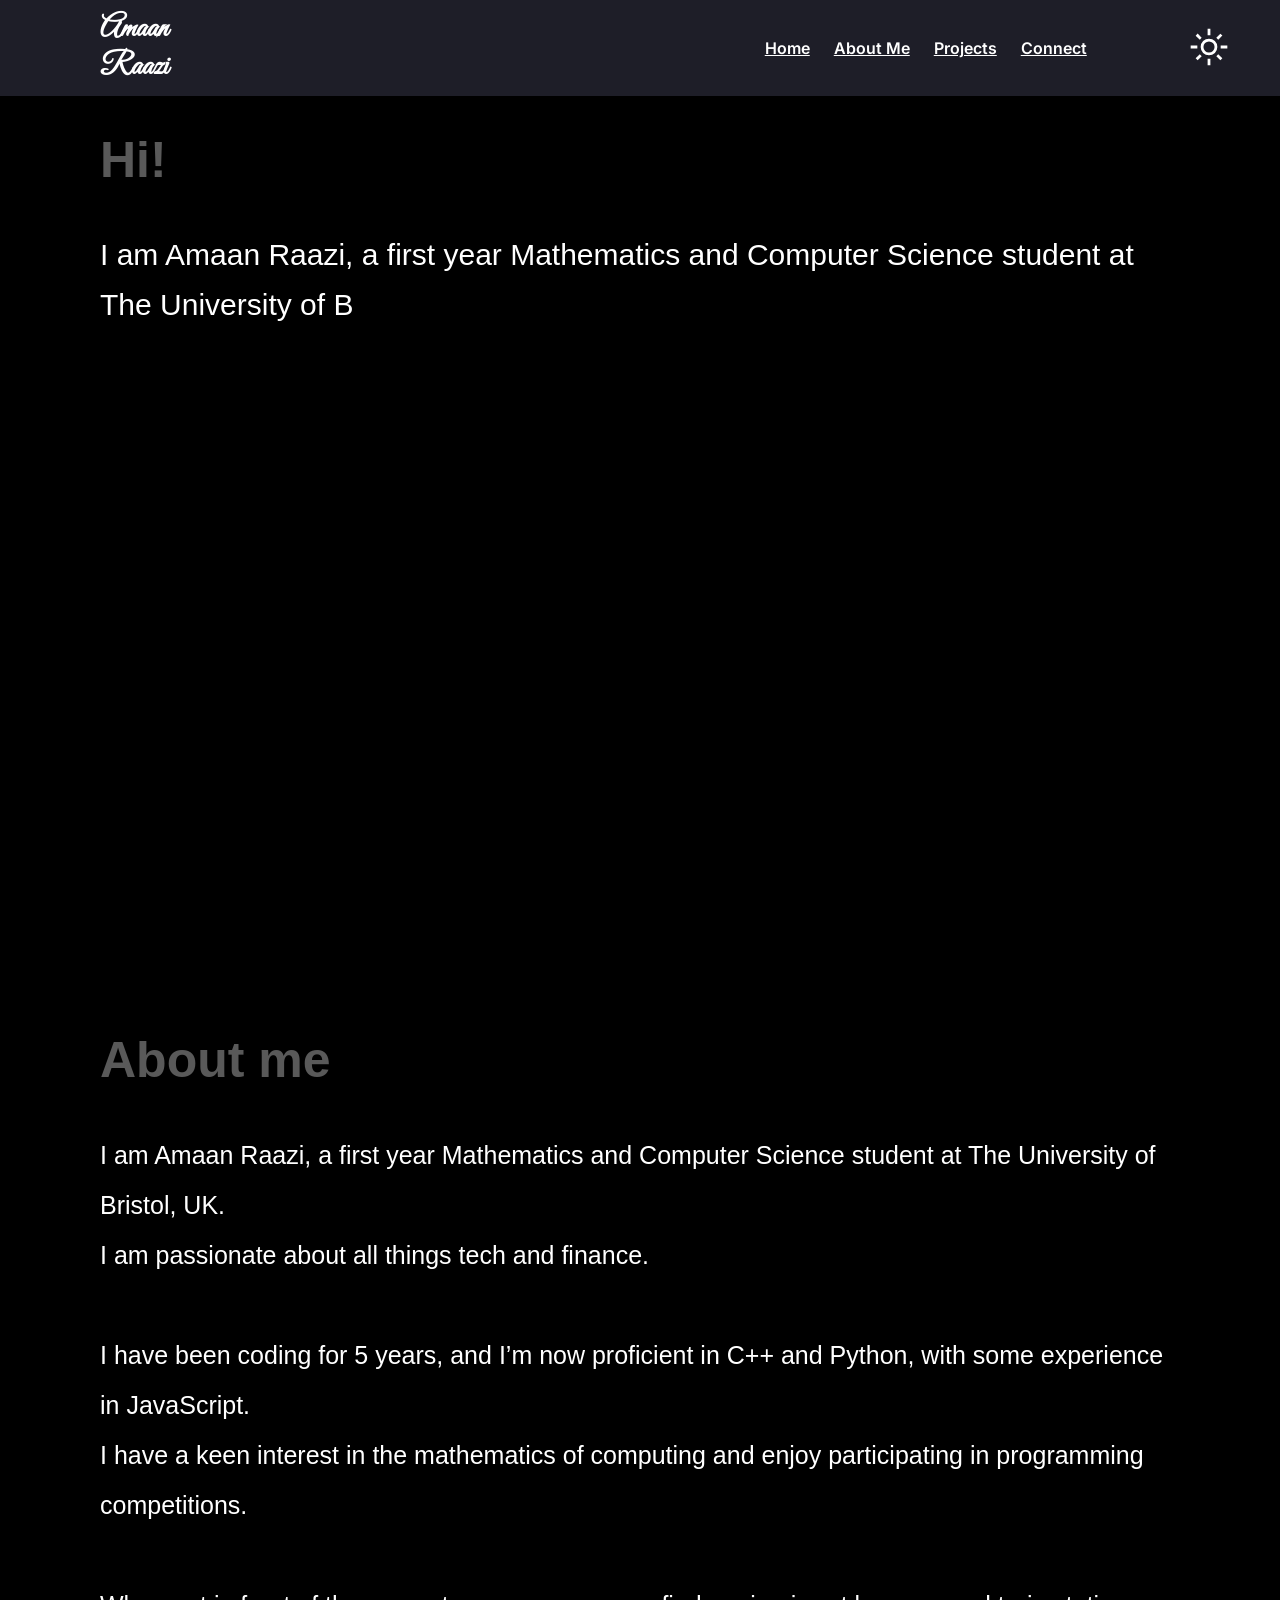
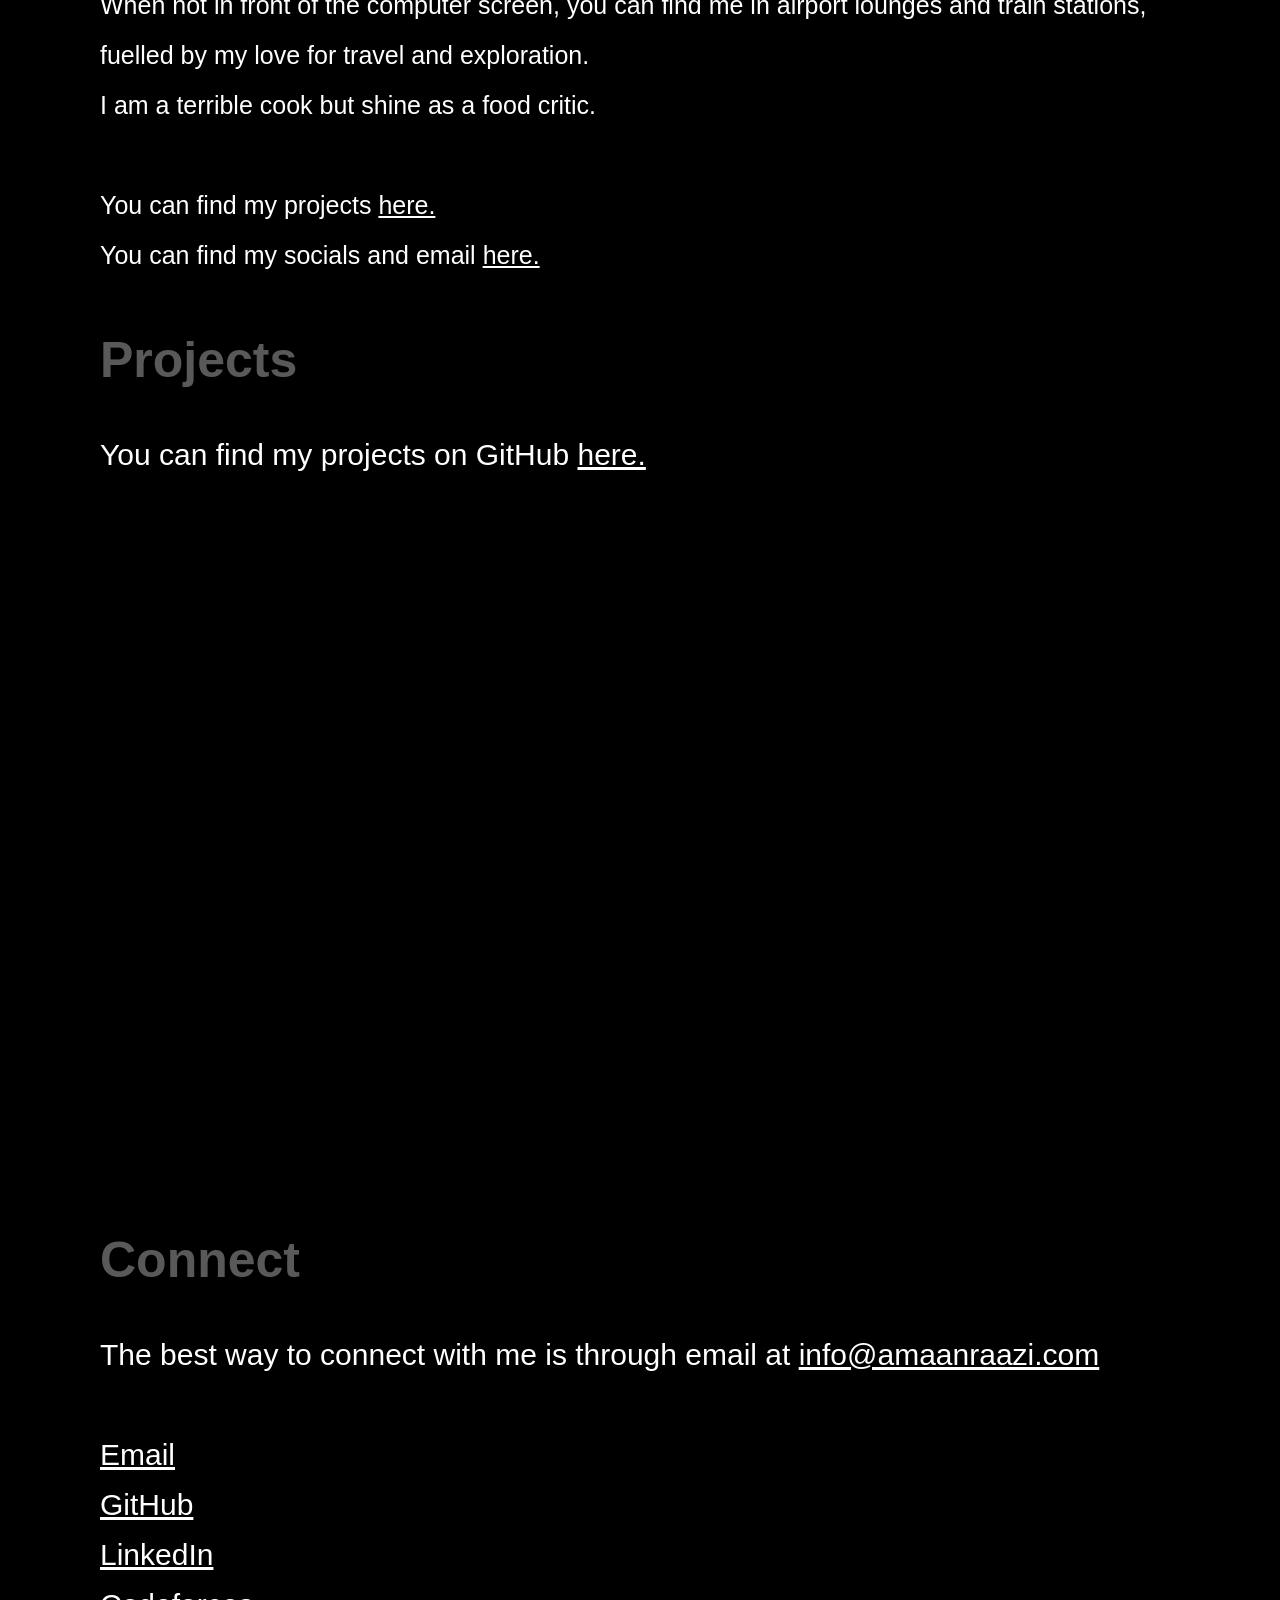
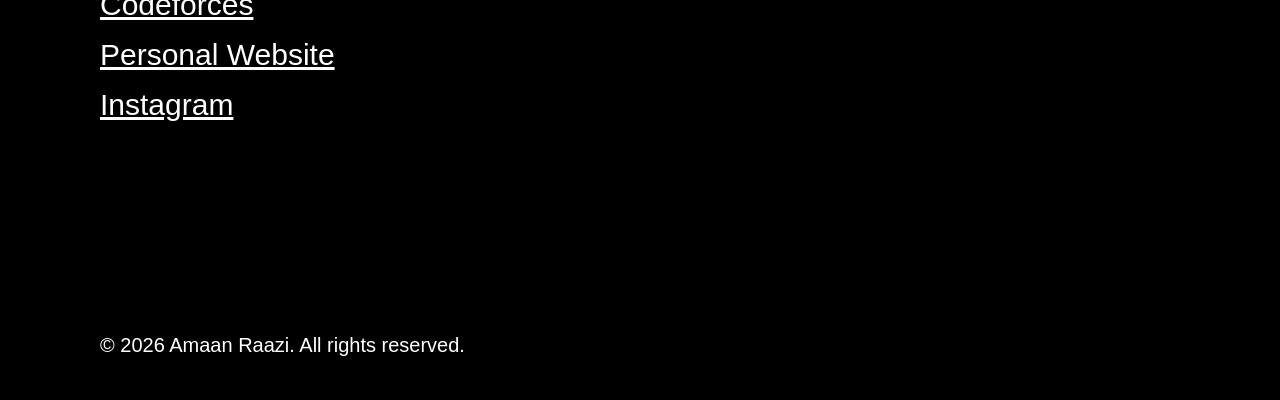
==== index.html @ 87cf75d0 "Minor changes" ====
<!DOCTYPE html>
<html lang="en">
<head>
    <meta charset="UTF-8">
    <title>Amaan Raazi</title>
    <link rel="stylesheet" type="text/css" href="style.css">
    <link rel="icon" href="favicon.ico">
    <script type="text/javascript" src="script.js"></script>
</head>
<body>

<div id="nav">
    <a id="logo" href="#">Amaan <br> Raazi</a>
    <div id="links">
        <a class="nav-link" href="#home">Home</a>
        <a class="nav-link" href="#about">About Me</a>
        <a class="nav-link" href="#projects">Projects</a>
        <a class="nav-link" href="#connect">Connect</a>
    </div>
    <button id="theme-button" onclick="switch_theme()">
        <svg xmlns="http://www.w3.org/2000/svg" height="40px" viewBox="0 -960 960 960" width="40px" fill="#FFFFFF">
            <path d="M480-346.67q55.33 0 94.33-39t39-94.33q0-55.33-39-94.33t-94.33-39q-55.33 0-94.33 39t-39 94.33q0 55.33 39 94.33t94.33 39Zm0 66.67q-83 0-141.5-58.5T280-480q0-83 58.5-141.5T480-680q83 0 141.5 58.5T680-480q0 83-58.5 141.5T480-280ZM200-446.67H40v-66.66h160v66.66Zm720 0H760v-66.66h160v66.66ZM446.67-760v-160h66.66v160h-66.66Zm0 720v-160h66.66v160h-66.66ZM260-655.33l-100.33-97 47.66-49 96 100-43.33 46Zm493.33 496-97.66-100.34 45-45.66 99.66 97.66-47 48.34Zm-98.66-541.34 97.66-99.66 49 47L702-656l-47.33-44.67ZM159.33-207.33 259-305l46.33 45.67-97.66 99.66-48.34-47.66ZM480-480Z"/>
        </svg>
    </button>
</div>

<div class="section" id="home">
    <p class="heading">Hi!</p>
    <p id="intro-text"></p>
</div>

<div class="section" id="about">
    <p class="heading">About me</p>
    <p>I am Amaan Raazi, a first year Mathematics and Computer Science student at The University of Bristol, UK.</p>
    <p>I am passionate about all things tech and finance.</p>
    <br>
    <p>I have been coding for 5 years, and I’m now proficient in C++ and Python, with some experience in JavaScript.</p>
    <p>I have a keen interest in the mathematics of computing and enjoy participating in programming competitions.</p>
    <br>
    <p>When not in front of the computer screen, you can find me in airport lounges and train stations, fuelled by my
        love for travel and exploration.</p>
    <p>I am a terrible cook but shine as a food critic.</p>
    <br>
    <p>You can find my projects <a href="#projects">here.</a></p>
    <p>You can find my socials and email <a href="#connect">here.</a></p>
</div>
<div class="section" id="projects">
    <p class="heading">Projects</p>
    <p>You can find my projects on GitHub <a href="https://github.com/amaan-raazi">here. </a></p>
</div>

<div class="section" id="connect">
    <p class="heading">Connect</p>
    <p>The best way to connect with me is through email at <a href="mailto:info@amaanraazi.com">info@amaanraazi.com</a>
    </p>
    <br>
    <a class="social-link" href="mailto:info@amaanraazi.com">Email</a>
    <a class="social-link" href="https://github.com/amaan-raazi">GitHub</a>
    <a class="social-link" href="https://www.linkedin.com/in/amaan-raazi/">LinkedIn</a>
    <a class="social-link" href="https://codeforces.com/profile/amaan_raazi">Codeforces</a>
    <a class="social-link" href="https://amaanraazi.com">Personal Website</a>
    <a class="social-link" href="https://instagram.com/amr_raazi">Instagram</a>
    <p id="footer"></p>
</div>

</body>

</html>
---- style.css ----
@import url('https://fonts.googleapis.com/css2?family=Great+Vibes&family=Inter:ital,opsz,wght@0,14..32,100..900;1,14..32,100..900&family=Montserrat:ital,wght@0,100..900;1,100..900&display=swap');

html, * {
    scroll-behavior: smooth;
    padding: 0;
    border: 0;
    margin: 0;
}

#dark-mode {
    background: black;
    color: white;
}

#light-mode {
    background: rgb(240, 240, 240);
    color: black;
}

#nav {
    background: rgb(30, 30, 40);
    border-top: 10px transparent solid;
    border-bottom: 10px transparent solid;
    position: fixed;
    top: 0;
    width: 100%;
    display: flex;
    z-index: 1;
    align-items: center;
}

#logo {
    font-family: "Great Vibes", cursive;
    font-weight: bold;
    font-size: 30px;
    border-left: 100px transparent solid;
    text-decoration: none;
}

#links {
    font-family: "Inter", sans-serif;
    font-weight: 600;
    font-size: 16px;
    margin-right: 6.41%;
    margin-left: auto;
    z-index: 1;
}

.nav-link {
    margin-right: 20px;
}

a {
    color: inherit;
}

#theme-button {
    margin-right: 4%;
    background: none;
}

.section {
    height: 90vh;
    border-top: 10vh transparent solid;
    border-left: 100px transparent solid;
    font-family: "Monserrat", sans-serif;
    font-weight: 400;
    font-size: 30px;
    border-right: 100px transparent solid;
    line-height: 50px;
    position: relative;
}


.heading {
    padding-top: 45px;
    padding-bottom: 45px;
    font-size: 50px;
    font-weight: 700;
    color: rgb(89, 89, 89);

}

#about {
    font-size: 25px;
}

.social-link {
    display: block;
}

#footer {
    font-size: 20px;
    border-bottom: 30px transparent solid;
    position: absolute;
    bottom: 0;
}
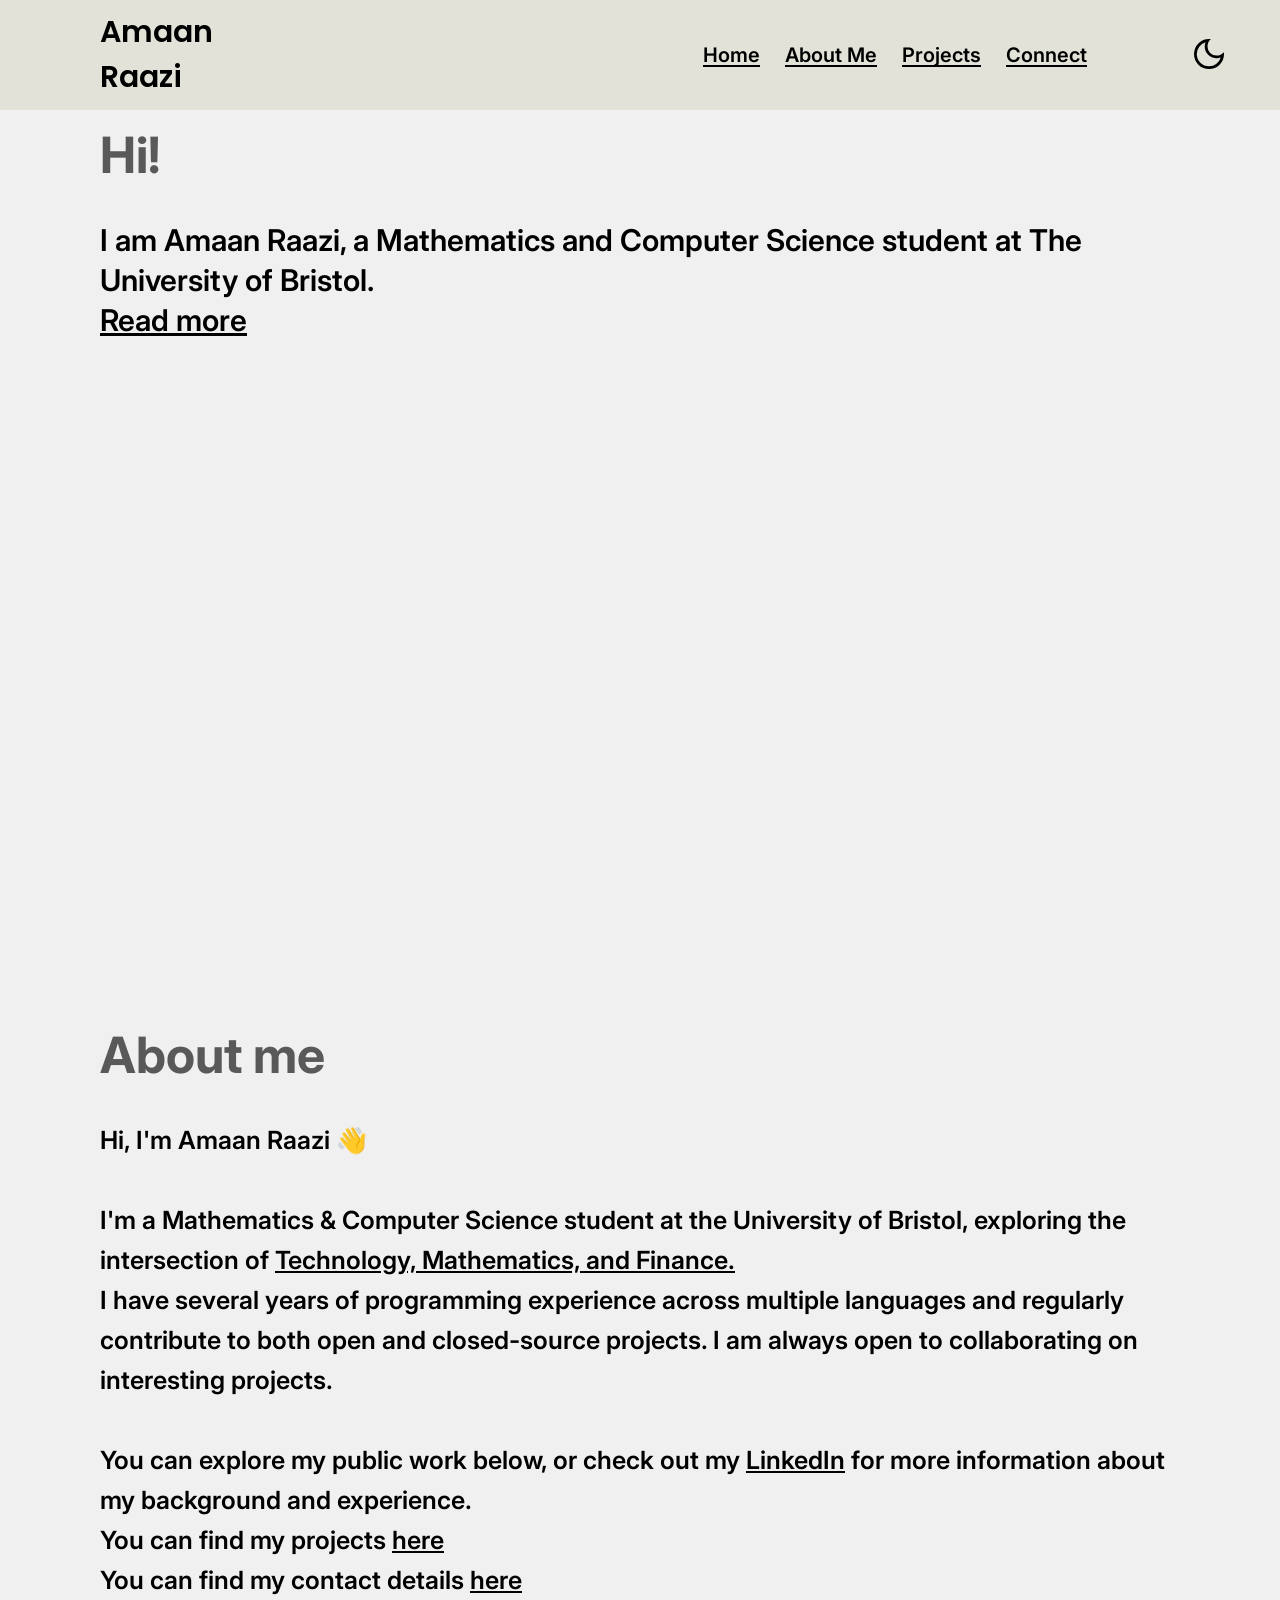
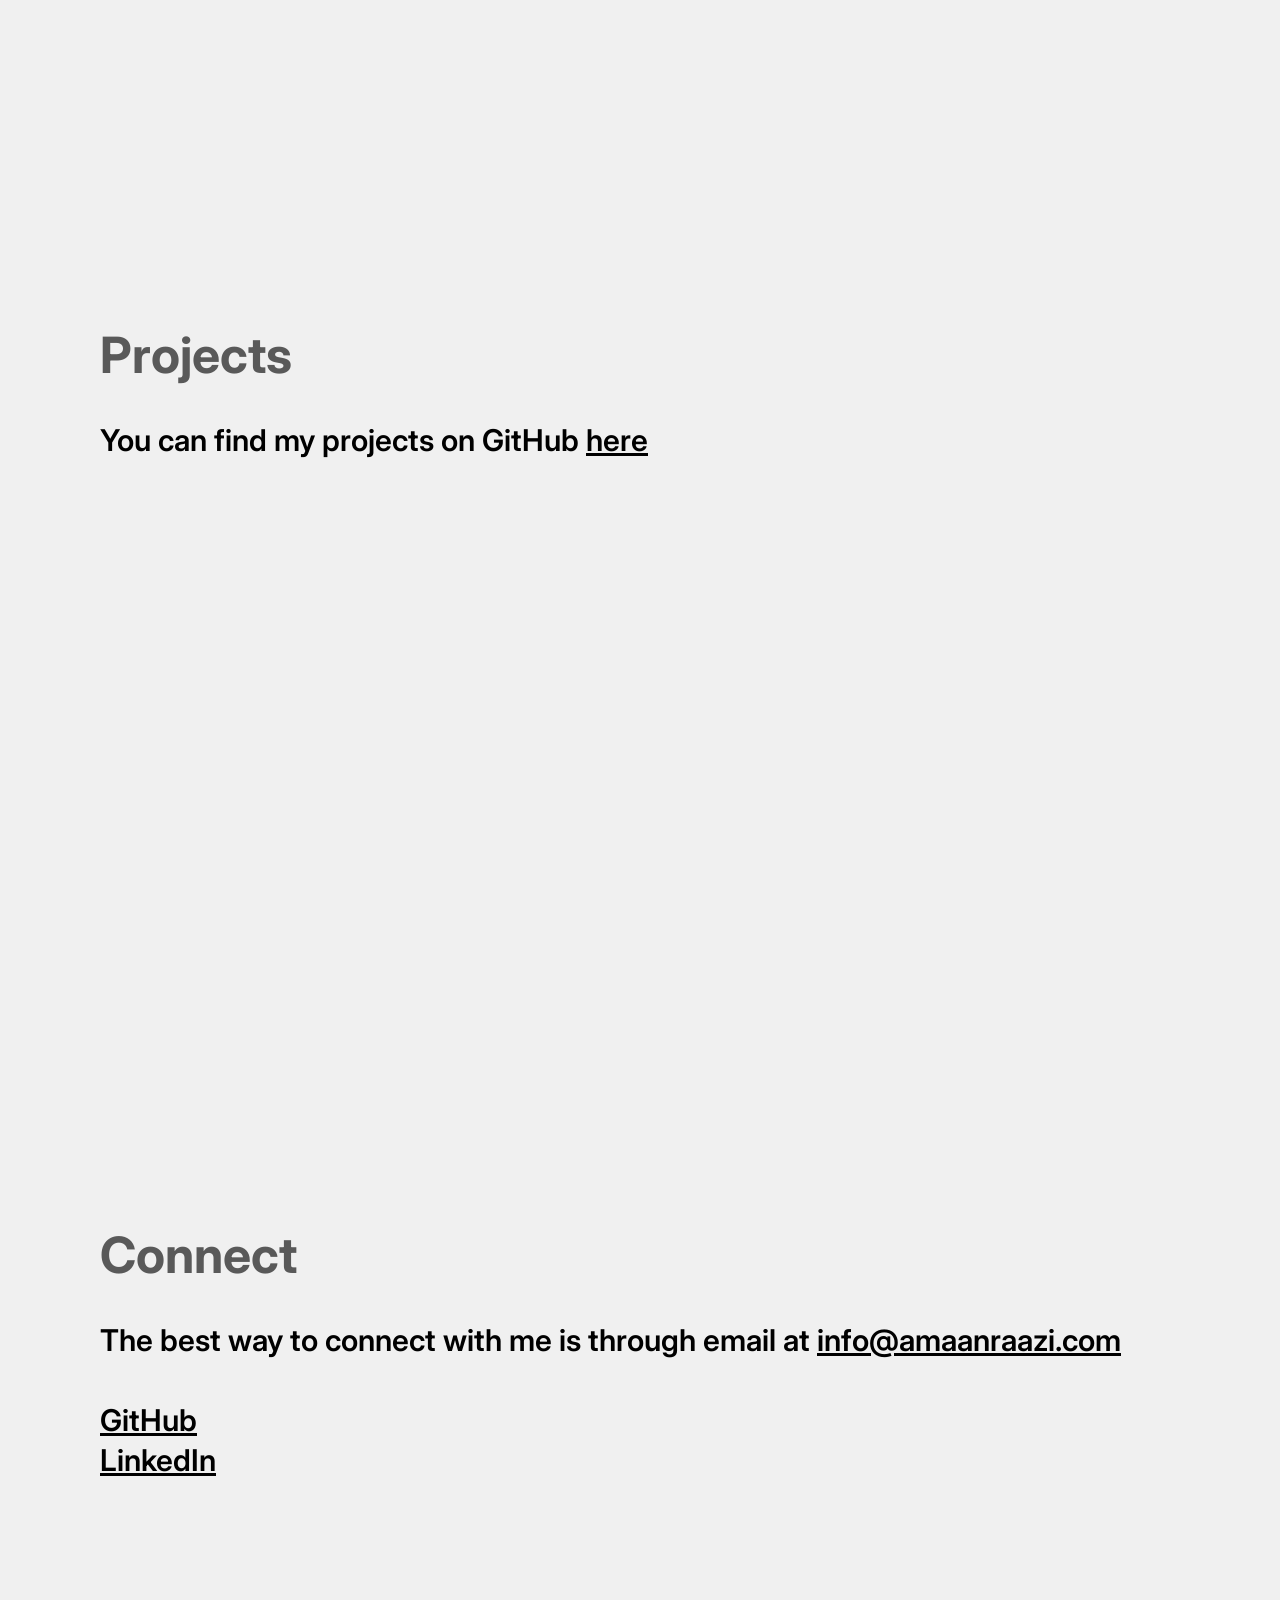
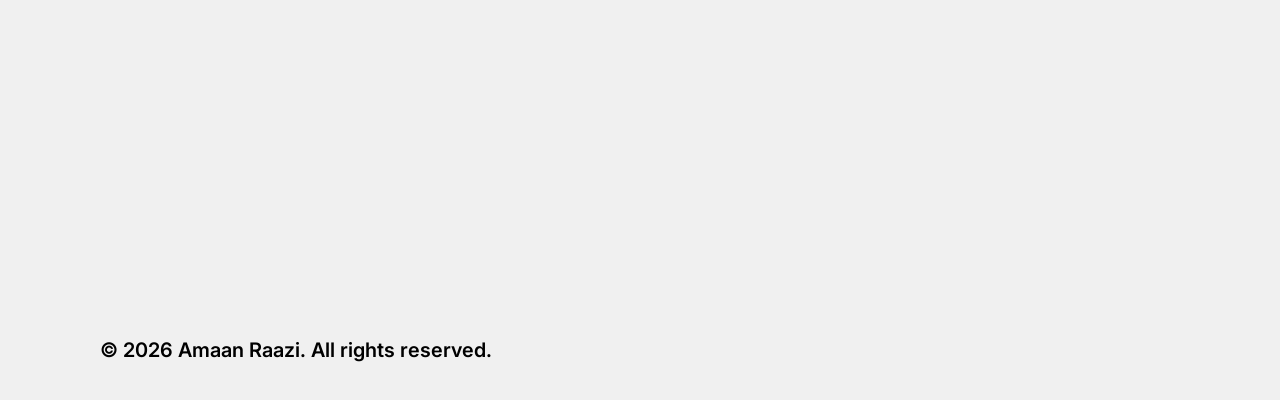
==== commit 485dc292: "2025 update" ====
--- a/index.html
+++ b/index.html
@@ -15,7 +15,7 @@
         <a class="nav-link" href="#home">Home</a>
         <a class="nav-link" href="#about">About Me</a>
         <a class="nav-link" href="#projects">Projects</a>
-        <a class="nav-link" href="#connect">Connect</a>
+        <a class="nav-link" href="#contact">Connect</a>
     </div>
     <button id="theme-button" onclick="switch_theme()">
         <svg xmlns="http://www.w3.org/2000/svg" height="40px" viewBox="0 -960 960 960" width="40px" fill="#FFFFFF">
@@ -26,40 +26,37 @@
 
 <div class="section" id="home">
     <p class="heading">Hi!</p>
-    <p id="intro-text"></p>
+    <p>I am Amaan Raazi, a Mathematics and Computer Science student at The University of Bristol.</p>
+    <a href="#about">Read more</a>
 </div>
 
 <div class="section" id="about">
     <p class="heading">About me</p>
-    <p>I am Amaan Raazi, a first year Mathematics and Computer Science student at The University of Bristol, UK.</p>
-    <p>I am passionate about all things tech and finance.</p>
+    <p>Hi, I'm Amaan Raazi 👋</p>
     <br>
-    <p>I have been coding for 5 years, and I’m now proficient in C++ and Python, with some experience in JavaScript.</p>
-    <p>I have a keen interest in the mathematics of computing and enjoy participating in programming competitions.</p>
+    <p>I'm a Mathematics & Computer Science student at the University of Bristol, exploring the intersection of
+        <u>Technology, Mathematics, and Finance.</u></p>
+    <p>I have several years of programming experience across multiple languages and regularly contribute to both open
+        and closed-source projects. I am always open to collaborating on interesting projects.</p>
     <br>
-    <p>When not in front of the computer screen, you can find me in airport lounges and train stations, fuelled by my
-        love for travel and exploration.</p>
-    <p>I am a terrible cook but shine as a food critic.</p>
-    <br>
-    <p>You can find my projects <a href="#projects">here.</a></p>
-    <p>You can find my socials and email <a href="#connect">here.</a></p>
+    <p>You can explore my public work below, or check out my <a
+            href="https://www.linkedin.com/in/amaan-raazi/">LinkedIn</a> for more information about my background and
+        experience.</p>
+    <p>You can find my projects <a href="#projects">here</a></p>
+    <p>You can find my contact details <a href="#contact">here</a></p>
 </div>
 <div class="section" id="projects">
     <p class="heading">Projects</p>
-    <p>You can find my projects on GitHub <a href="https://github.com/amaan-raazi">here. </a></p>
+    <p>You can find my projects on GitHub <a href="https://github.com/amaan-raazi">here </a></p>
 </div>
 
-<div class="section" id="connect">
+<div class="section" id="contact">
     <p class="heading">Connect</p>
     <p>The best way to connect with me is through email at <a href="mailto:info@amaanraazi.com">info@amaanraazi.com</a>
     </p>
     <br>
-    <a class="social-link" href="mailto:info@amaanraazi.com">Email</a>
     <a class="social-link" href="https://github.com/amaan-raazi">GitHub</a>
     <a class="social-link" href="https://www.linkedin.com/in/amaan-raazi/">LinkedIn</a>
-    <a class="social-link" href="https://codeforces.com/profile/amaan_raazi">Codeforces</a>
-    <a class="social-link" href="https://amaanraazi.com">Personal Website</a>
-    <a class="social-link" href="https://instagram.com/amr_raazi">Instagram</a>
     <p id="footer"></p>
 </div>
 
--- a/style.css
+++ b/style.css
@@ -1,4 +1,4 @@
-@import url('https://fonts.googleapis.com/css2?family=Great+Vibes&family=Inter:ital,opsz,wght@0,14..32,100..900;1,14..32,100..900&family=Montserrat:ital,wght@0,100..900;1,100..900&display=swap');
+@import url('https://fonts.googleapis.com/css2?family=Inter:ital,opsz,wght@0,14..32,100..900;1,14..32,100..900&family=Poppins:ital,wght@0,100;0,200;0,300;0,400;0,500;0,600;0,700;0,800;0,900;1,100;1,200;1,300;1,400;1,500;1,600;1,700;1,800;1,900&display=swap');
 
 html, * {
     scroll-behavior: smooth;
@@ -30,8 +30,8 @@
 }
 
 #logo {
-    font-family: "Great Vibes", cursive;
-    font-weight: bold;
+    font-family: "Poppins", serif;
+    font-weight: 600;
     font-size: 30px;
     border-left: 100px transparent solid;
     text-decoration: none;
@@ -40,7 +40,7 @@
 #links {
     font-family: "Inter", sans-serif;
     font-weight: 600;
-    font-size: 16px;
+    font-size: 20px;
     margin-right: 6.41%;
     margin-left: auto;
     z-index: 1;
@@ -48,6 +48,30 @@
 
 .nav-link {
     margin-right: 20px;
+    position: relative;
+    text-decoration: none;
+}
+
+.nav-link::after {
+    content: '';
+    position: absolute;
+    left: 0;
+    bottom: 0;
+    height: 2px;
+    width: 0;
+    transition: width 0.4s ease;
+}
+
+#light-mode .nav-link::after {
+    background: black;
+}
+
+#dark-mode .nav-link::after {
+    background: white;
+}
+
+.nav-link.revealed::after {
+    width: 100%;
 }
 
 a {
@@ -63,11 +87,11 @@
     height: 90vh;
     border-top: 10vh transparent solid;
     border-left: 100px transparent solid;
-    font-family: "Monserrat", sans-serif;
-    font-weight: 400;
+    font-family: "Inter", sans-serif;
+    font-weight: 600;
     font-size: 30px;
     border-right: 100px transparent solid;
-    line-height: 50px;
+    line-height: 40px;
     position: relative;
 }
 
@@ -78,7 +102,6 @@
     font-size: 50px;
     font-weight: 700;
     color: rgb(89, 89, 89);
-
 }
 
 #about {
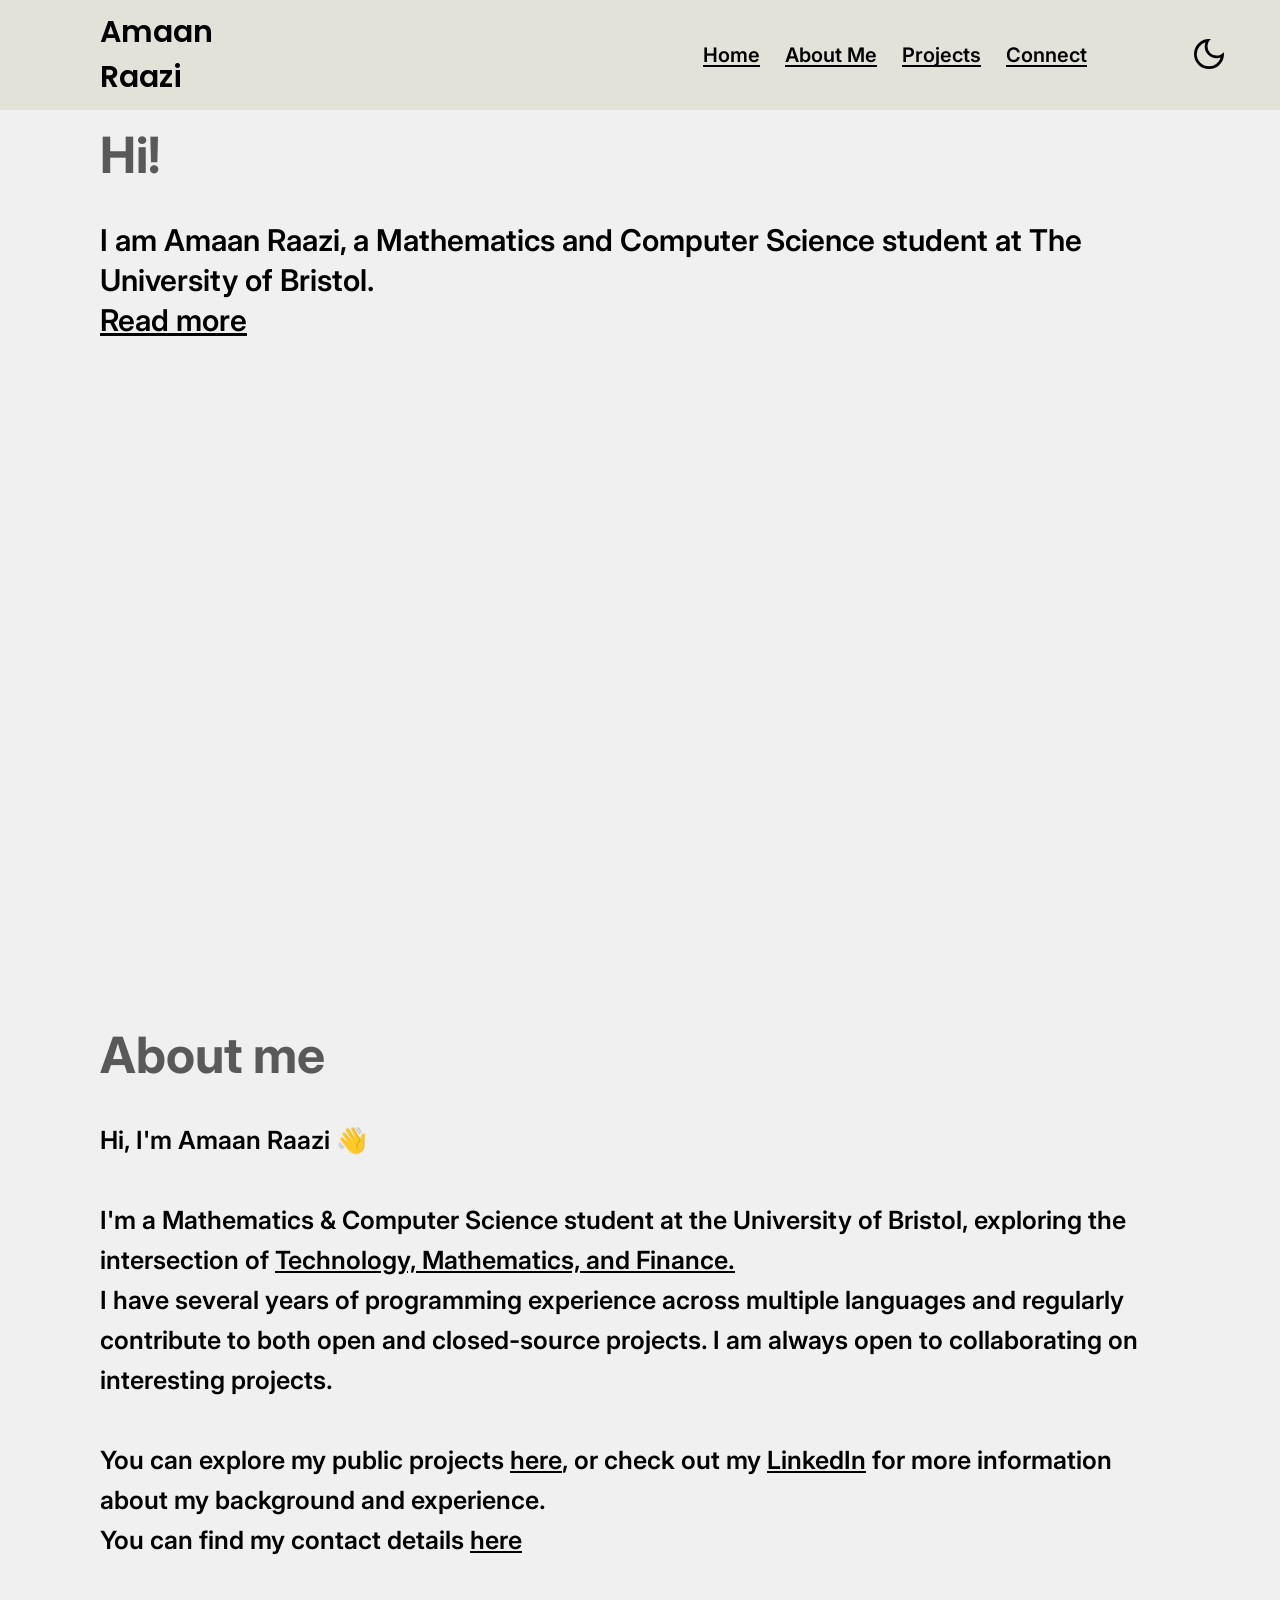
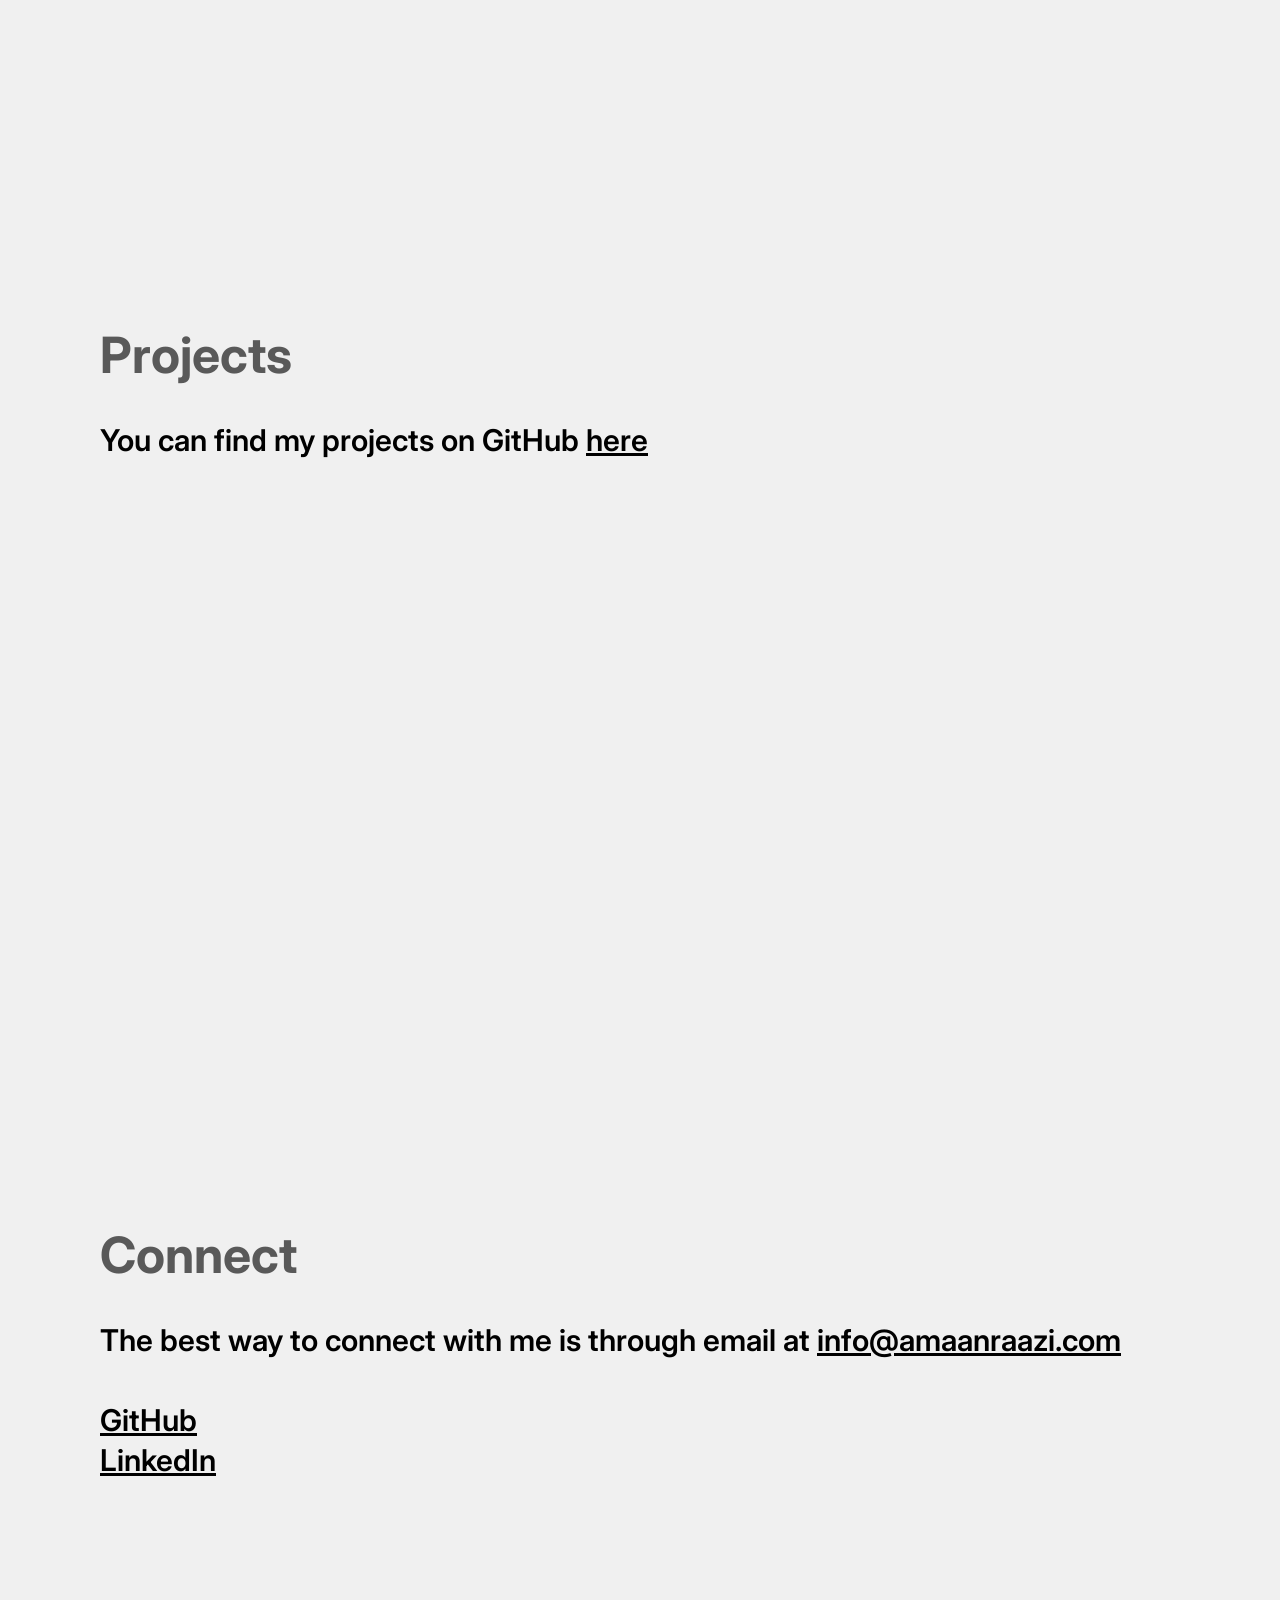
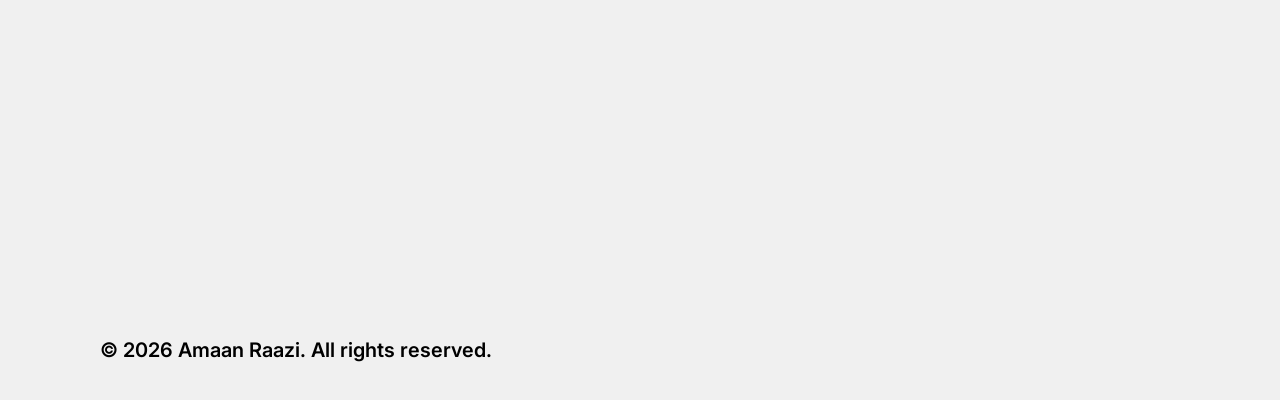
==== commit 48257df0: "Minor edits" ====
--- a/index.html
+++ b/index.html
@@ -39,10 +39,9 @@
     <p>I have several years of programming experience across multiple languages and regularly contribute to both open
         and closed-source projects. I am always open to collaborating on interesting projects.</p>
     <br>
-    <p>You can explore my public work below, or check out my <a
+    <p>You can explore my public projects <a href="#projects">here</a>, or check out my <a
             href="https://www.linkedin.com/in/amaan-raazi/">LinkedIn</a> for more information about my background and
         experience.</p>
-    <p>You can find my projects <a href="#projects">here</a></p>
     <p>You can find my contact details <a href="#contact">here</a></p>
 </div>
 <div class="section" id="projects">
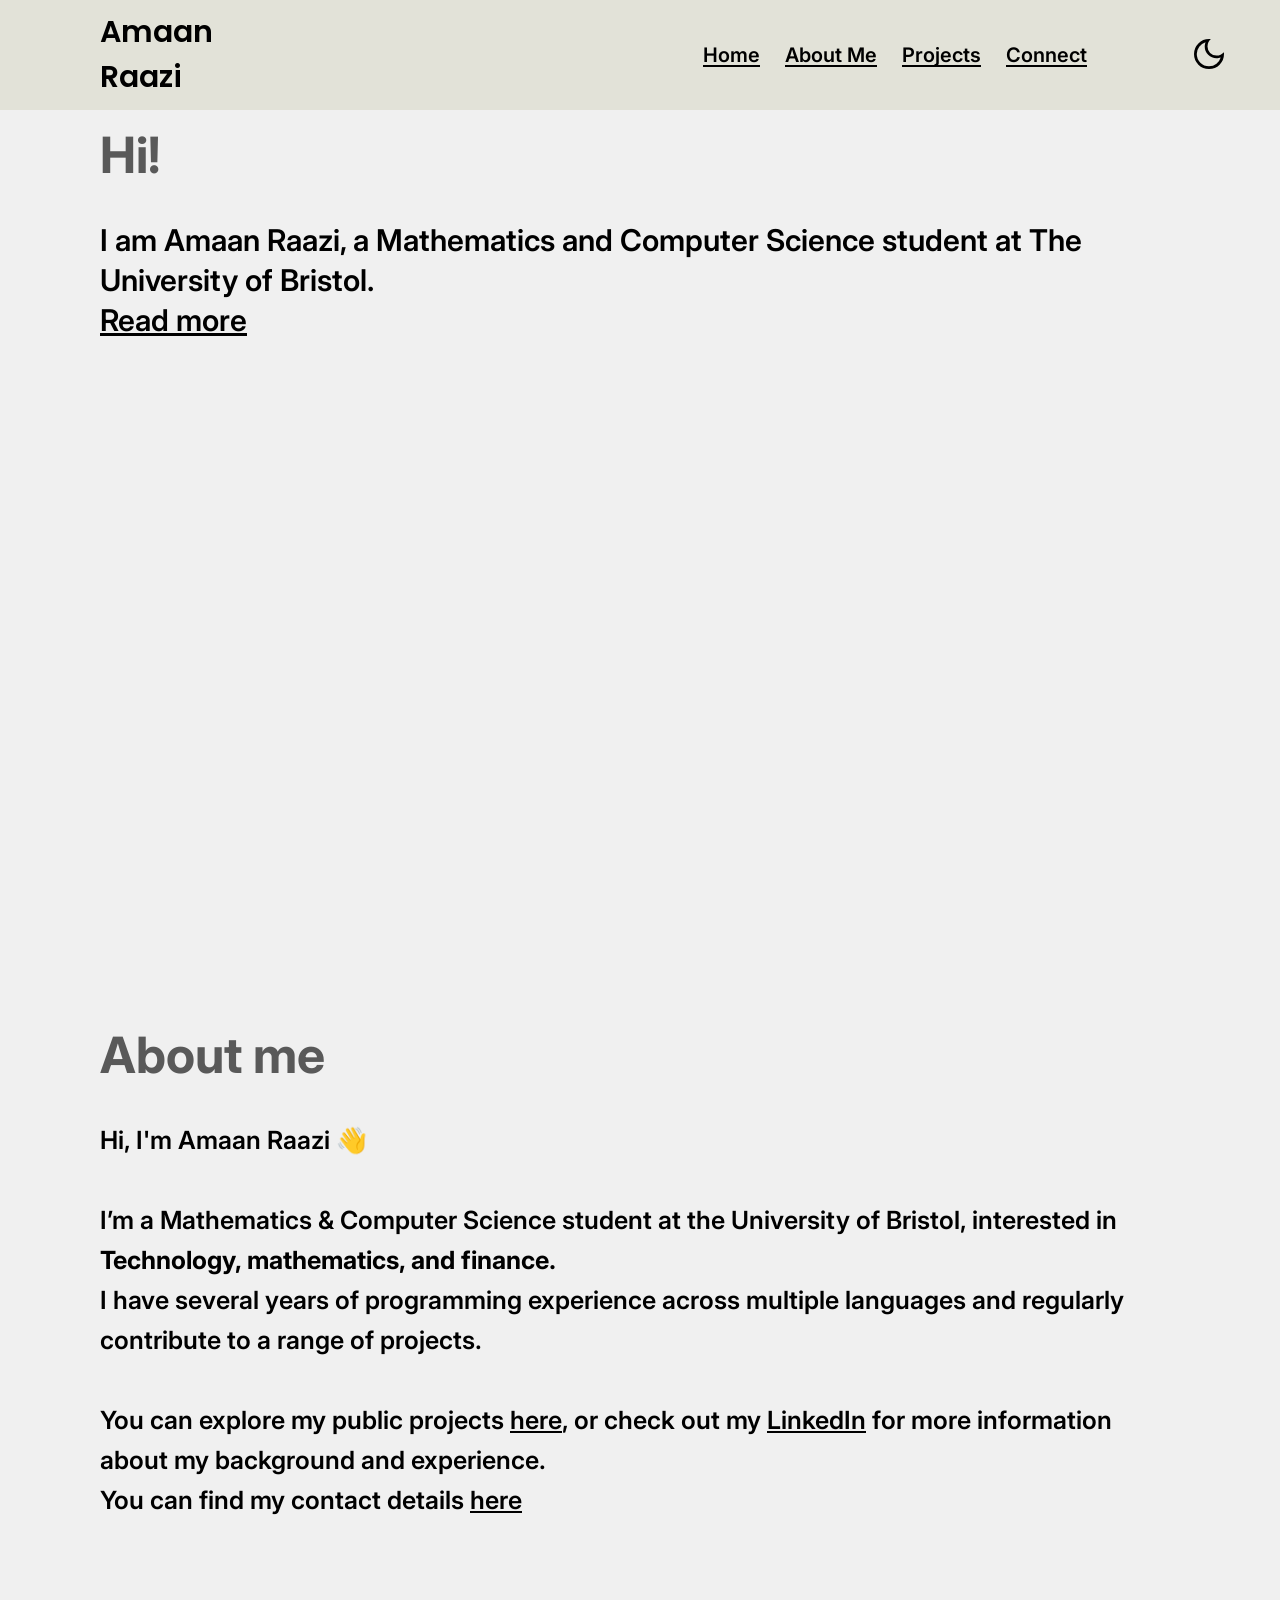
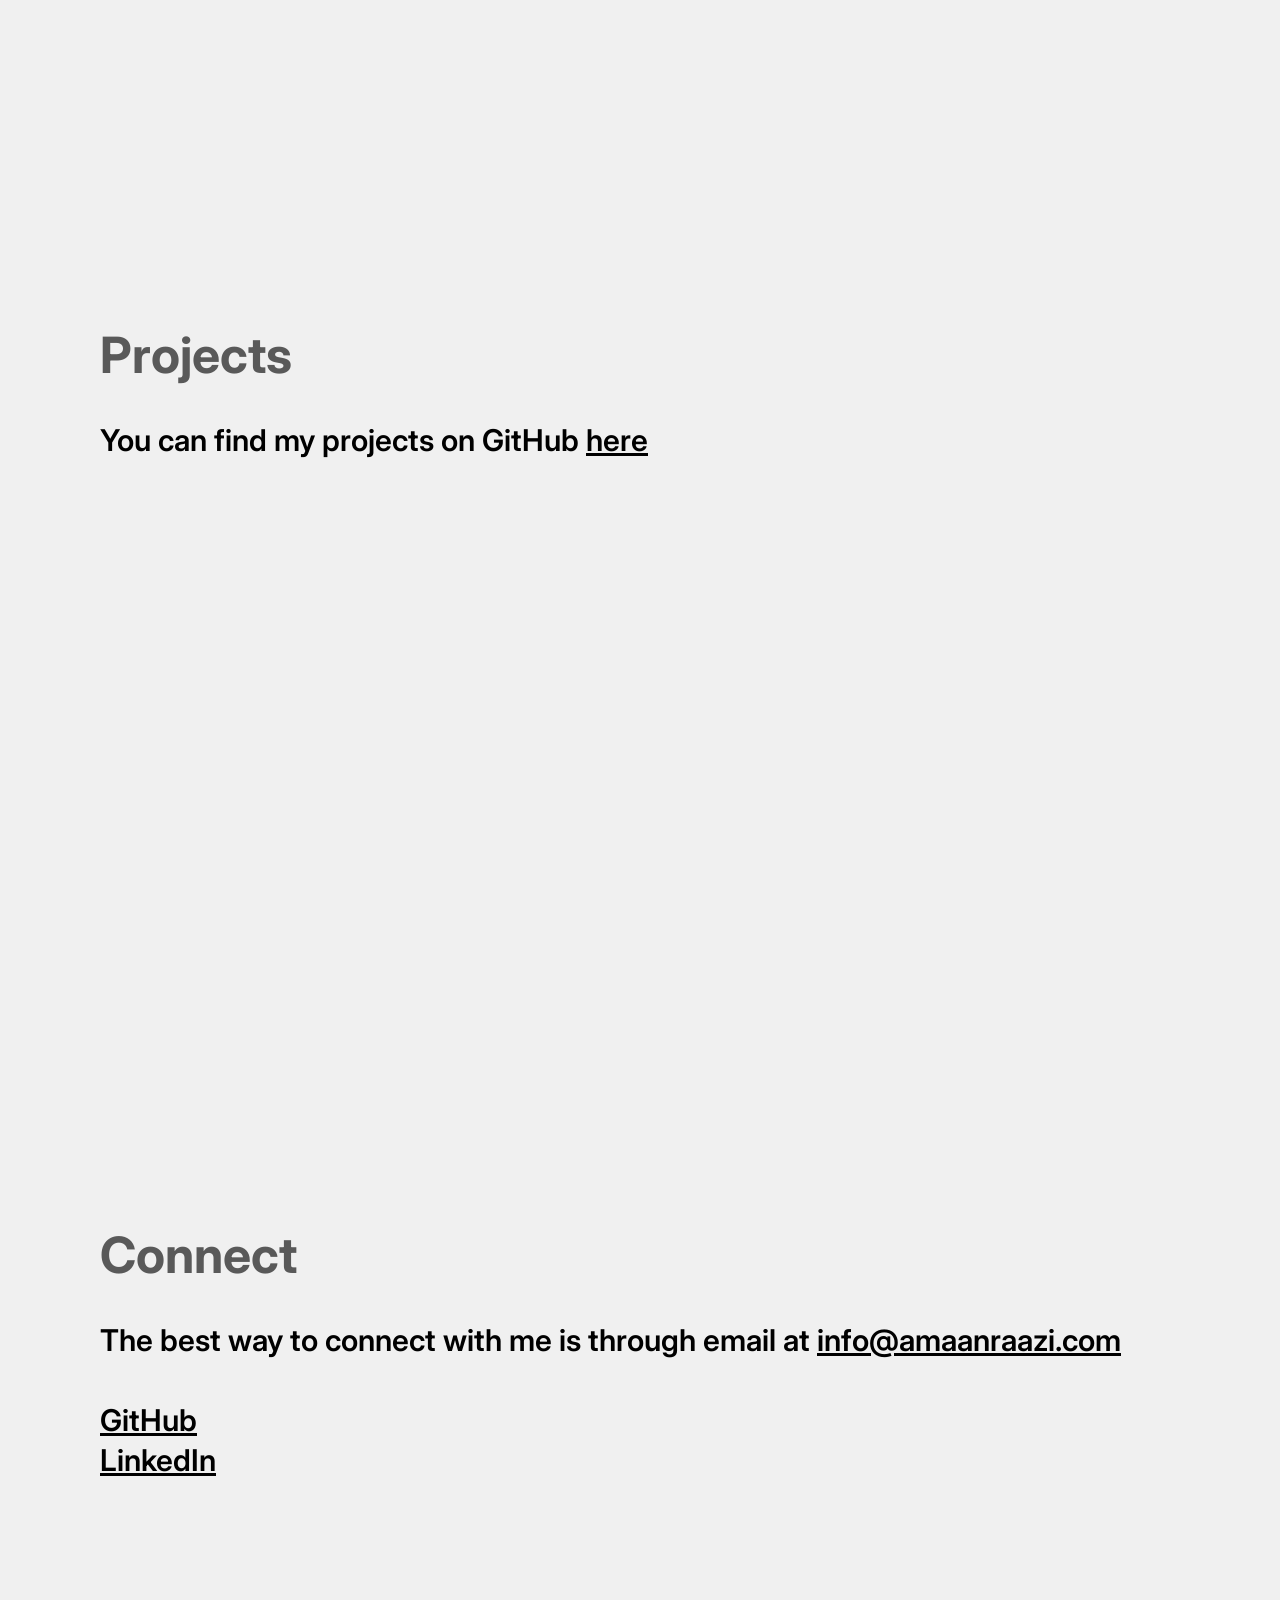
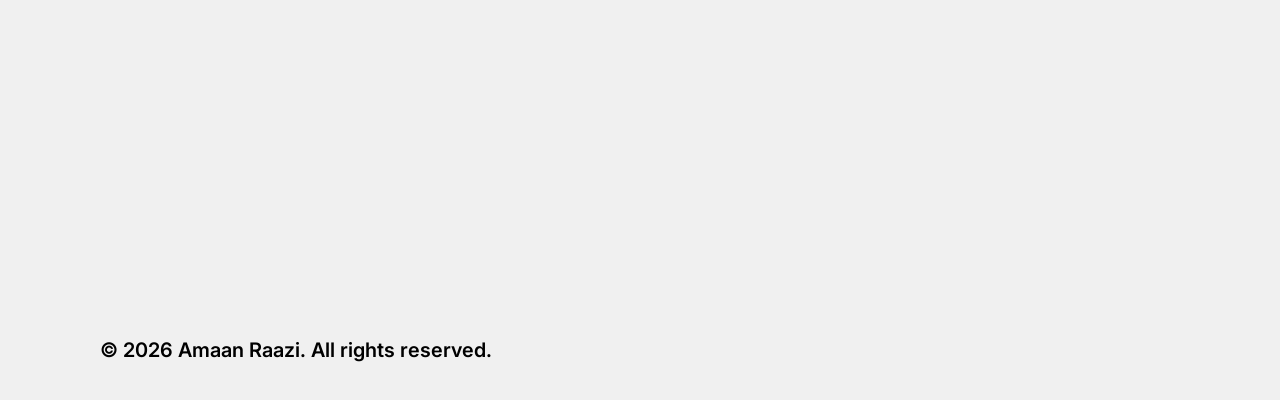
==== commit 15ffb06f: "Minor rewording + animation fix" ====
--- a/index.html
+++ b/index.html
@@ -15,7 +15,7 @@
         <a class="nav-link" href="#home">Home</a>
         <a class="nav-link" href="#about">About Me</a>
         <a class="nav-link" href="#projects">Projects</a>
-        <a class="nav-link" href="#contact">Connect</a>
+        <a class="nav-link" href="#connect">Connect</a>
     </div>
     <button id="theme-button" onclick="switch_theme()">
         <svg xmlns="http://www.w3.org/2000/svg" height="40px" viewBox="0 -960 960 960" width="40px" fill="#FFFFFF">
@@ -34,22 +34,22 @@
     <p class="heading">About me</p>
     <p>Hi, I'm Amaan Raazi 👋</p>
     <br>
-    <p>I'm a Mathematics & Computer Science student at the University of Bristol, exploring the intersection of
-        <u>Technology, Mathematics, and Finance.</u></p>
-    <p>I have several years of programming experience across multiple languages and regularly contribute to both open
-        and closed-source projects. I am always open to collaborating on interesting projects.</p>
+    I’m a Mathematics & Computer Science student at the University of Bristol, interested in <b>Technology, mathematics,
+    and finance.</b>
+    <p>I have several years of programming experience across multiple languages and regularly contribute to a range of
+        projects. </p>
     <br>
     <p>You can explore my public projects <a href="#projects">here</a>, or check out my <a
             href="https://www.linkedin.com/in/amaan-raazi/">LinkedIn</a> for more information about my background and
         experience.</p>
-    <p>You can find my contact details <a href="#contact">here</a></p>
+    <p>You can find my contact details <a href="#connect">here</a></p>
 </div>
 <div class="section" id="projects">
     <p class="heading">Projects</p>
     <p>You can find my projects on GitHub <a href="https://github.com/amaan-raazi">here </a></p>
 </div>
 
-<div class="section" id="contact">
+<div class="section" id="connect">
     <p class="heading">Connect</p>
     <p>The best way to connect with me is through email at <a href="mailto:info@amaanraazi.com">info@amaanraazi.com</a>
     </p>
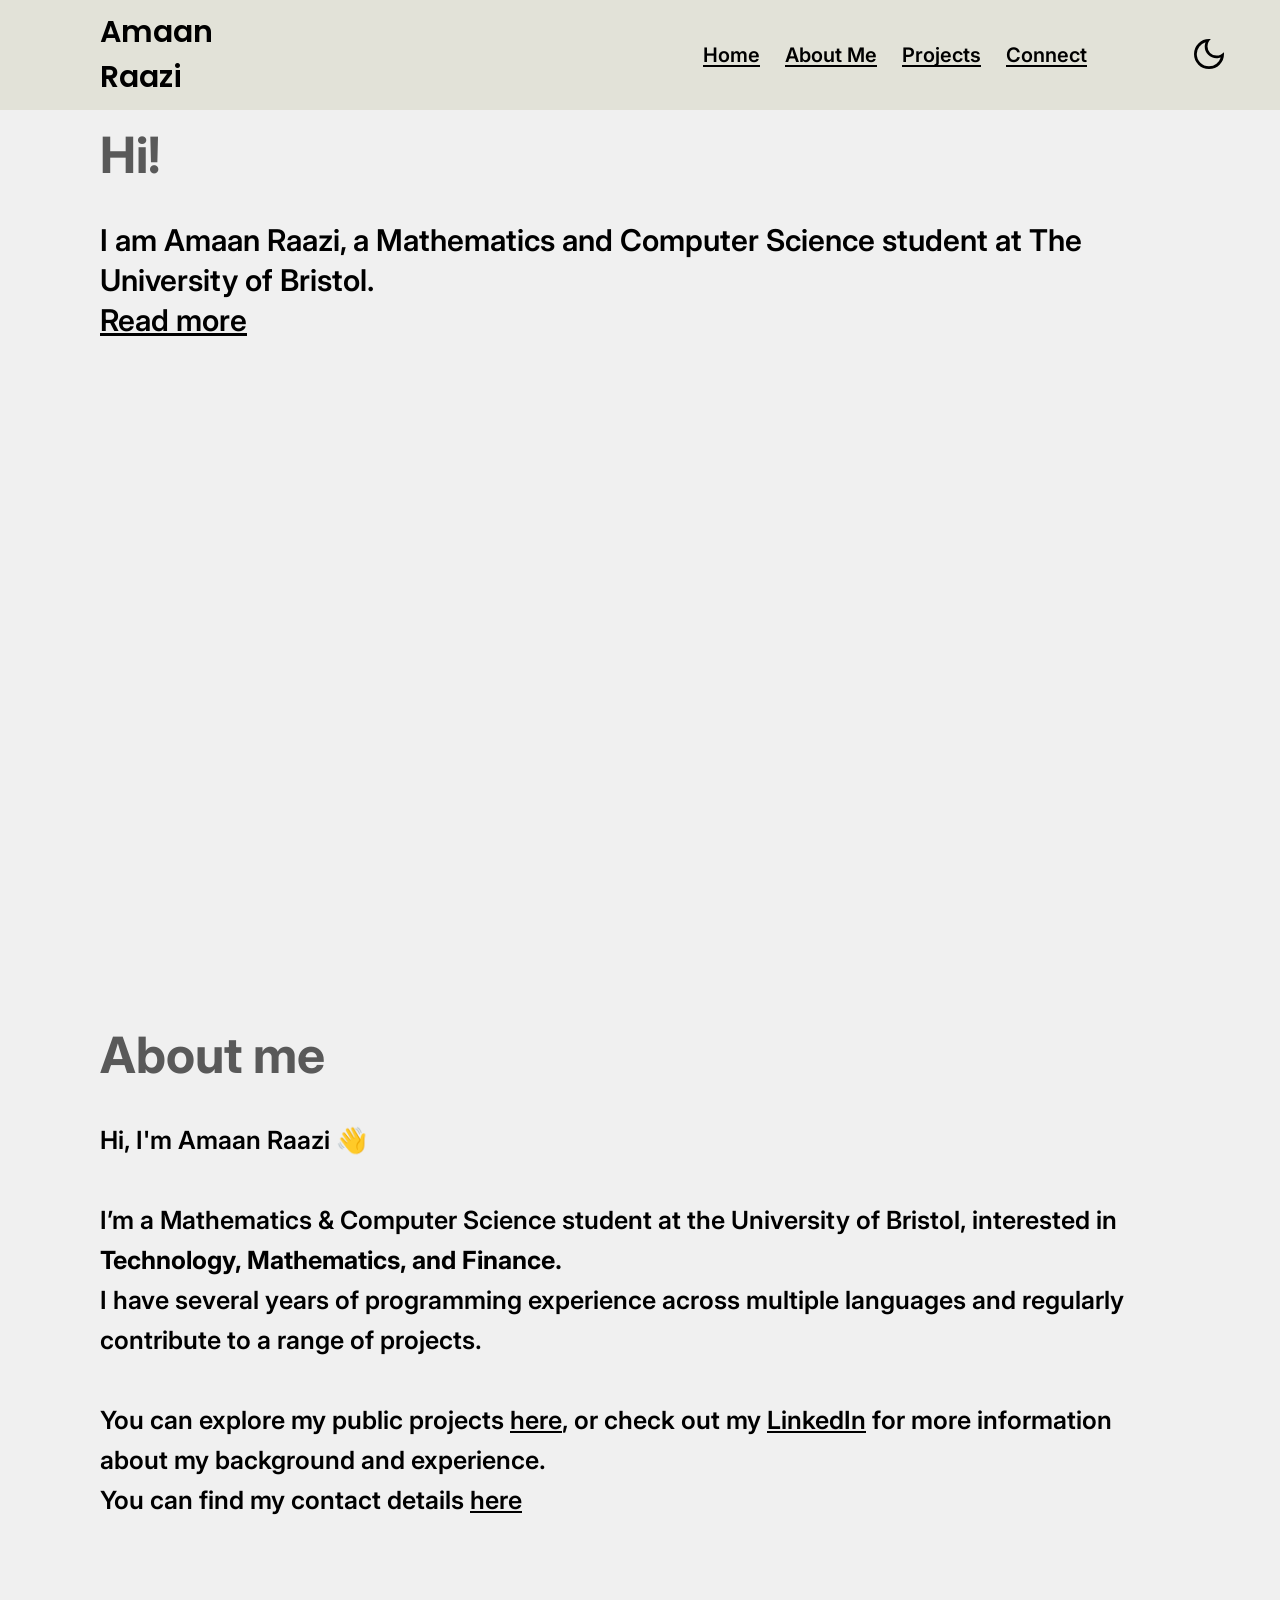
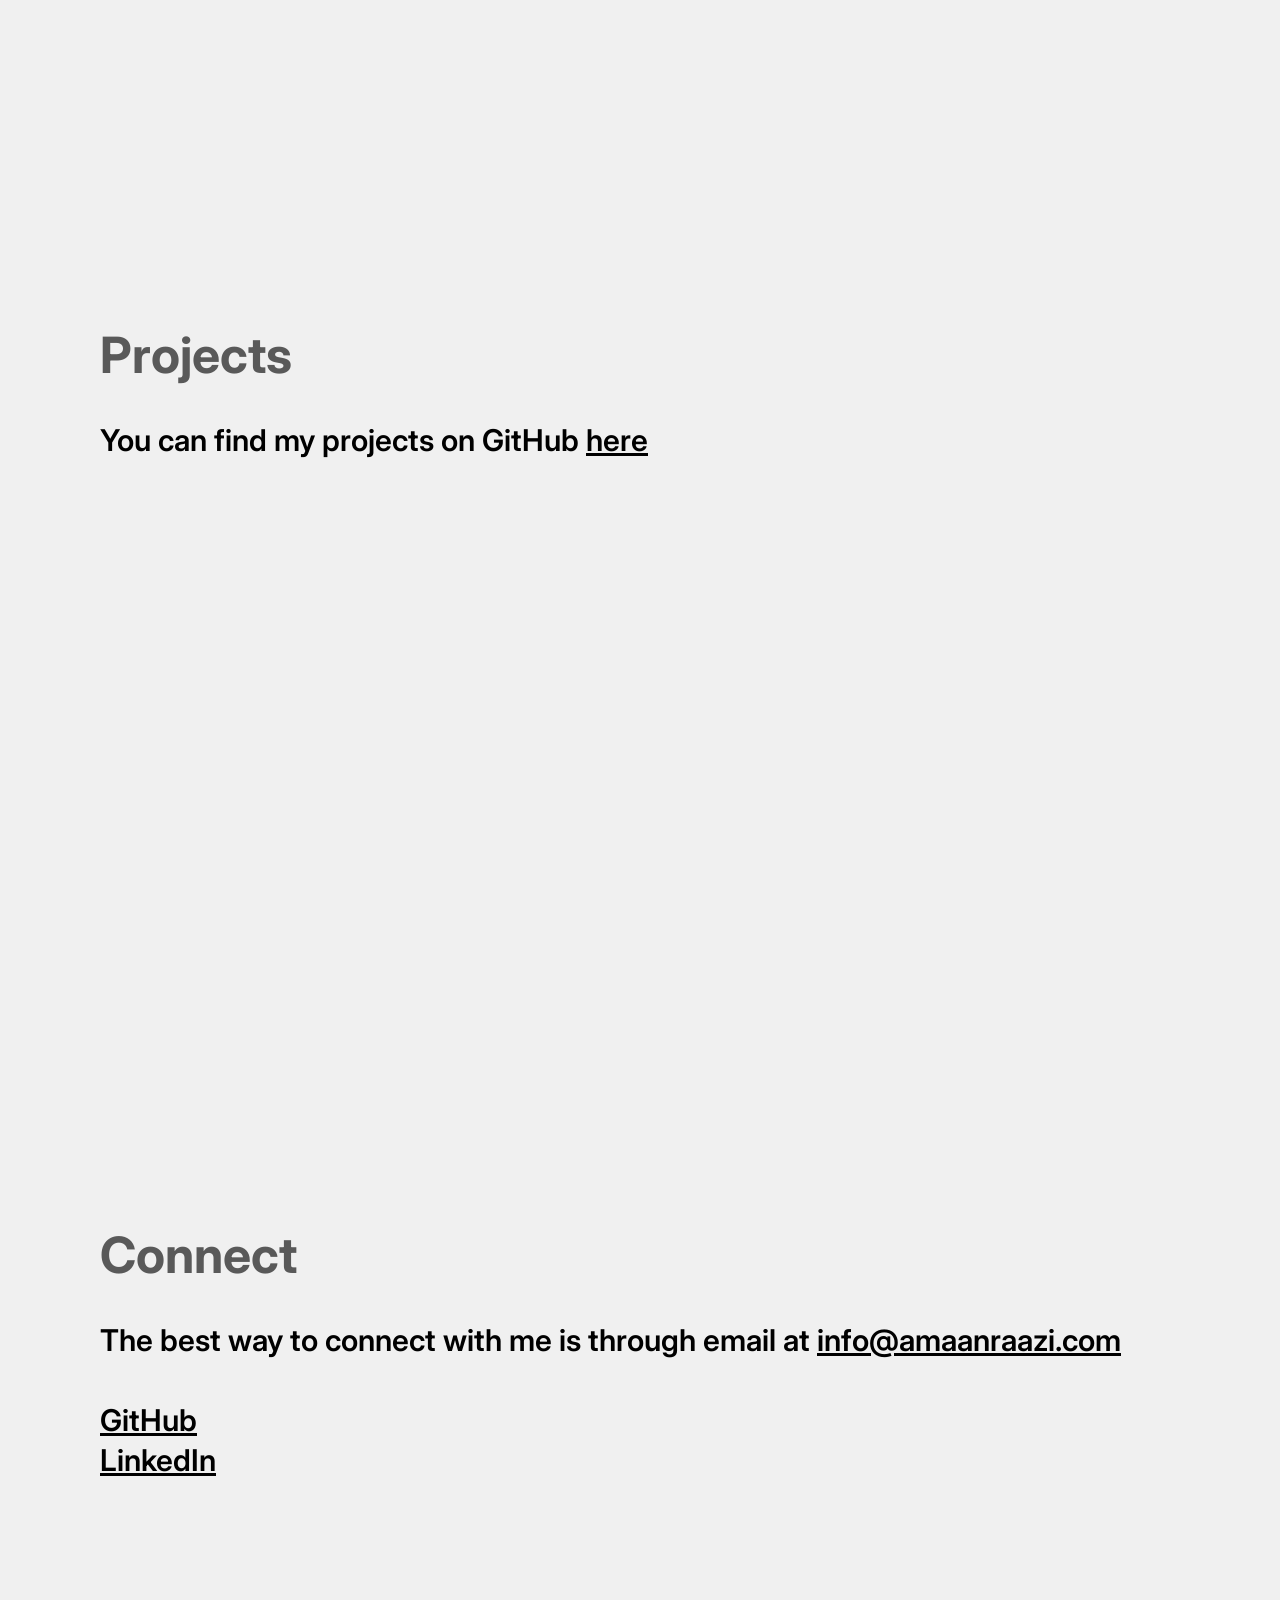
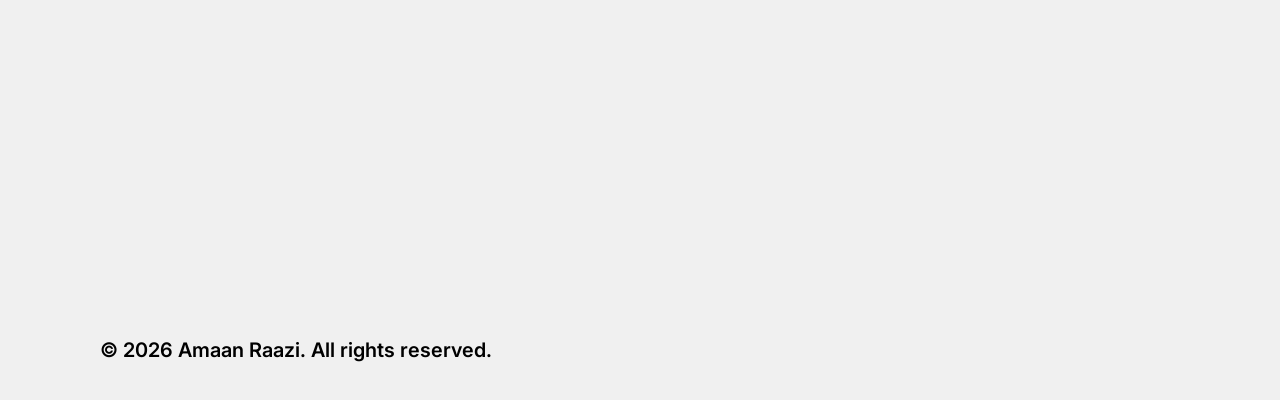
==== commit ca2b54ae: "Minor edits" ====
--- a/index.html
+++ b/index.html
@@ -34,8 +34,8 @@
     <p class="heading">About me</p>
     <p>Hi, I'm Amaan Raazi 👋</p>
     <br>
-    I’m a Mathematics & Computer Science student at the University of Bristol, interested in <b>Technology, mathematics,
-    and finance.</b>
+    I’m a Mathematics & Computer Science student at the University of Bristol, interested in <b>Technology, Mathematics,
+    and Finance.</b>
     <p>I have several years of programming experience across multiple languages and regularly contribute to a range of
         projects. </p>
     <br>
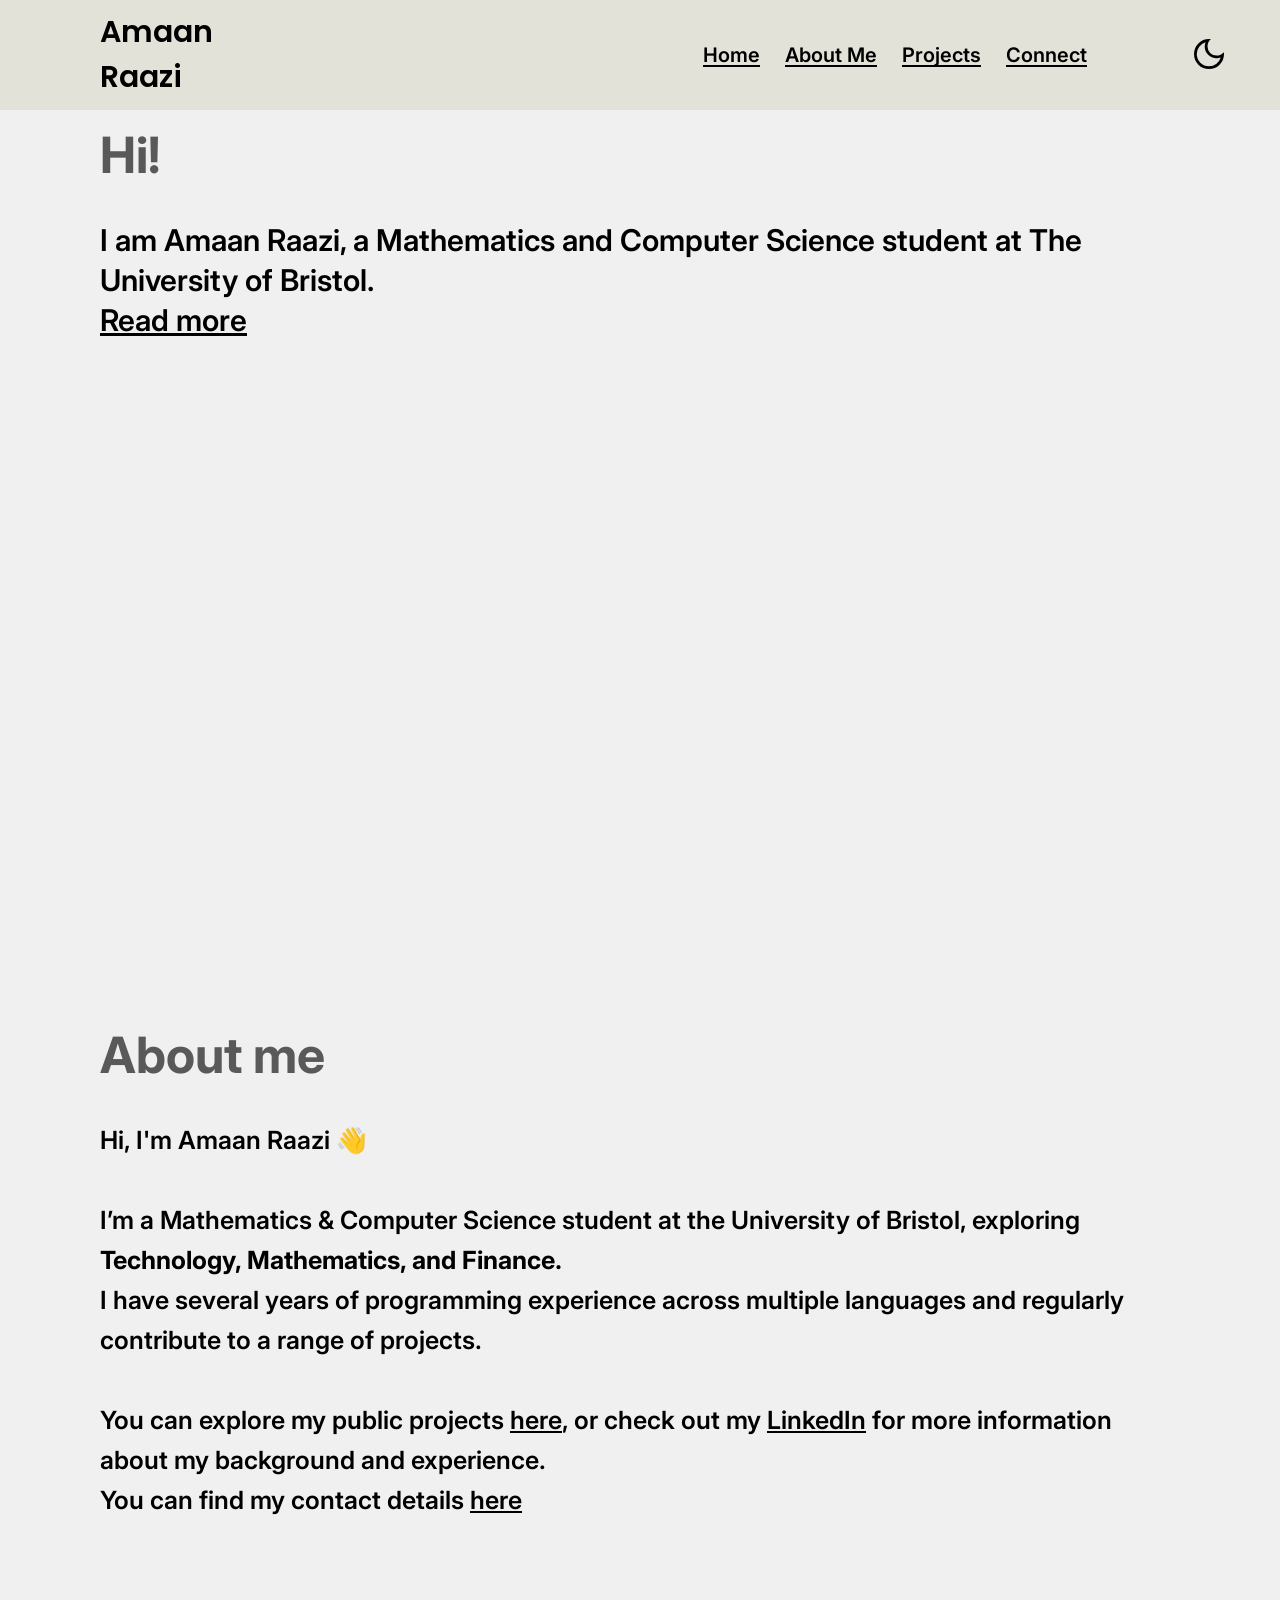
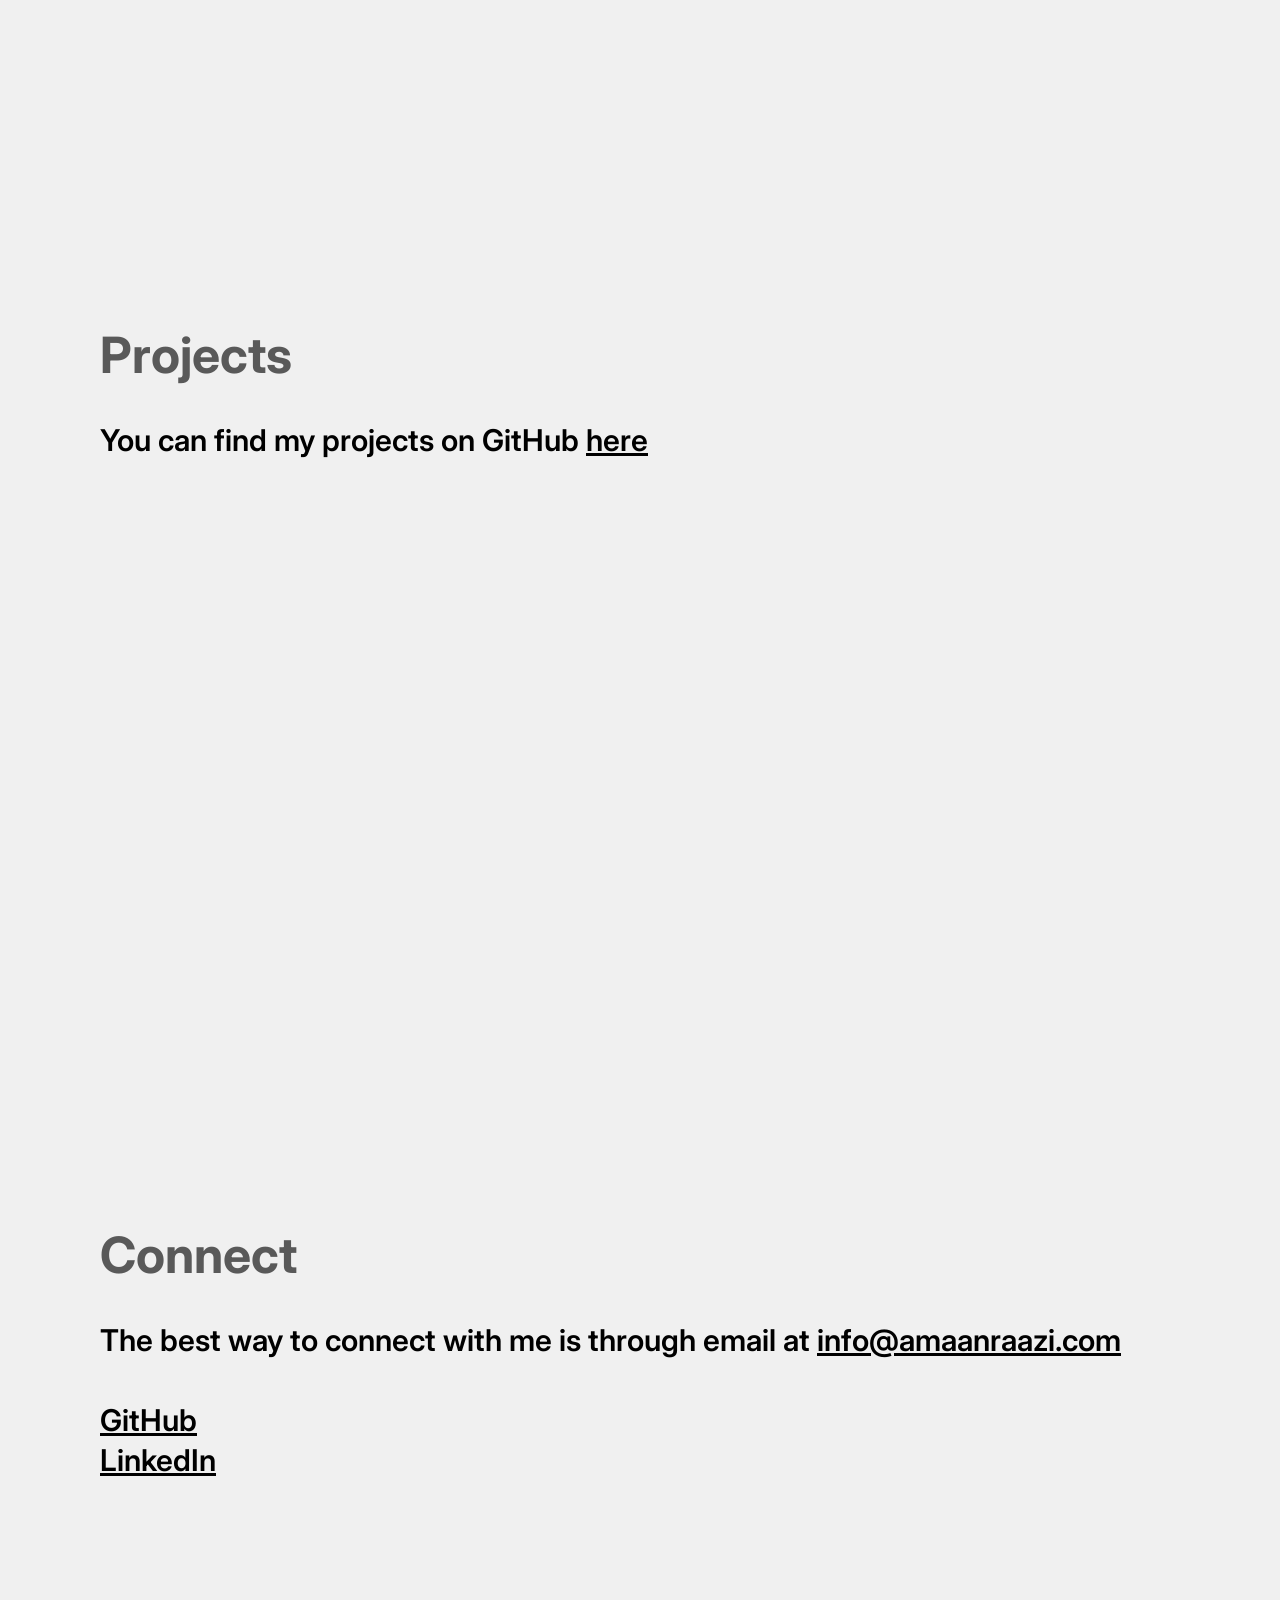
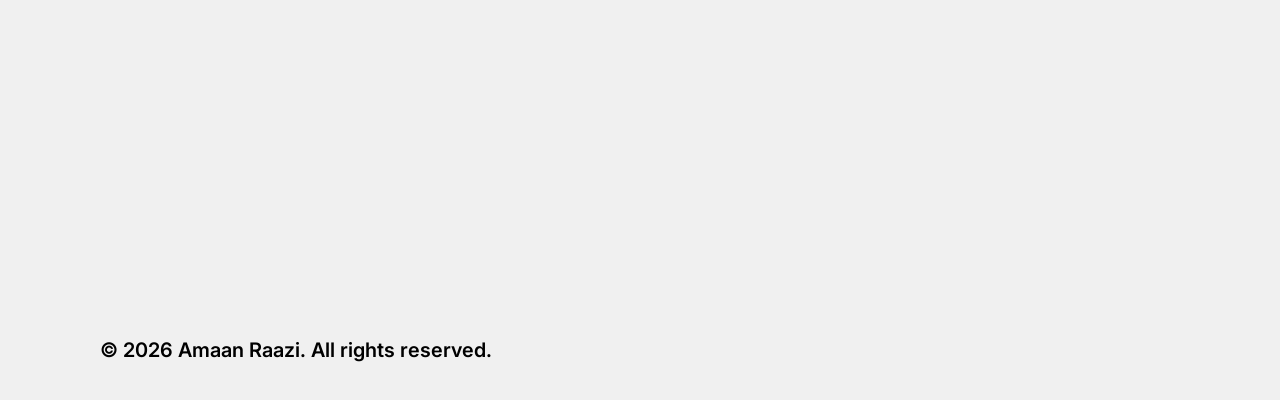
==== commit 5a02ab13: "Minor edits" ====
--- a/index.html
+++ b/index.html
@@ -34,7 +34,7 @@
     <p class="heading">About me</p>
     <p>Hi, I'm Amaan Raazi 👋</p>
     <br>
-    I’m a Mathematics & Computer Science student at the University of Bristol, interested in <b>Technology, Mathematics,
+    I’m a Mathematics & Computer Science student at the University of Bristol, exploring <b>Technology, Mathematics,
     and Finance.</b>
     <p>I have several years of programming experience across multiple languages and regularly contribute to a range of
         projects. </p>
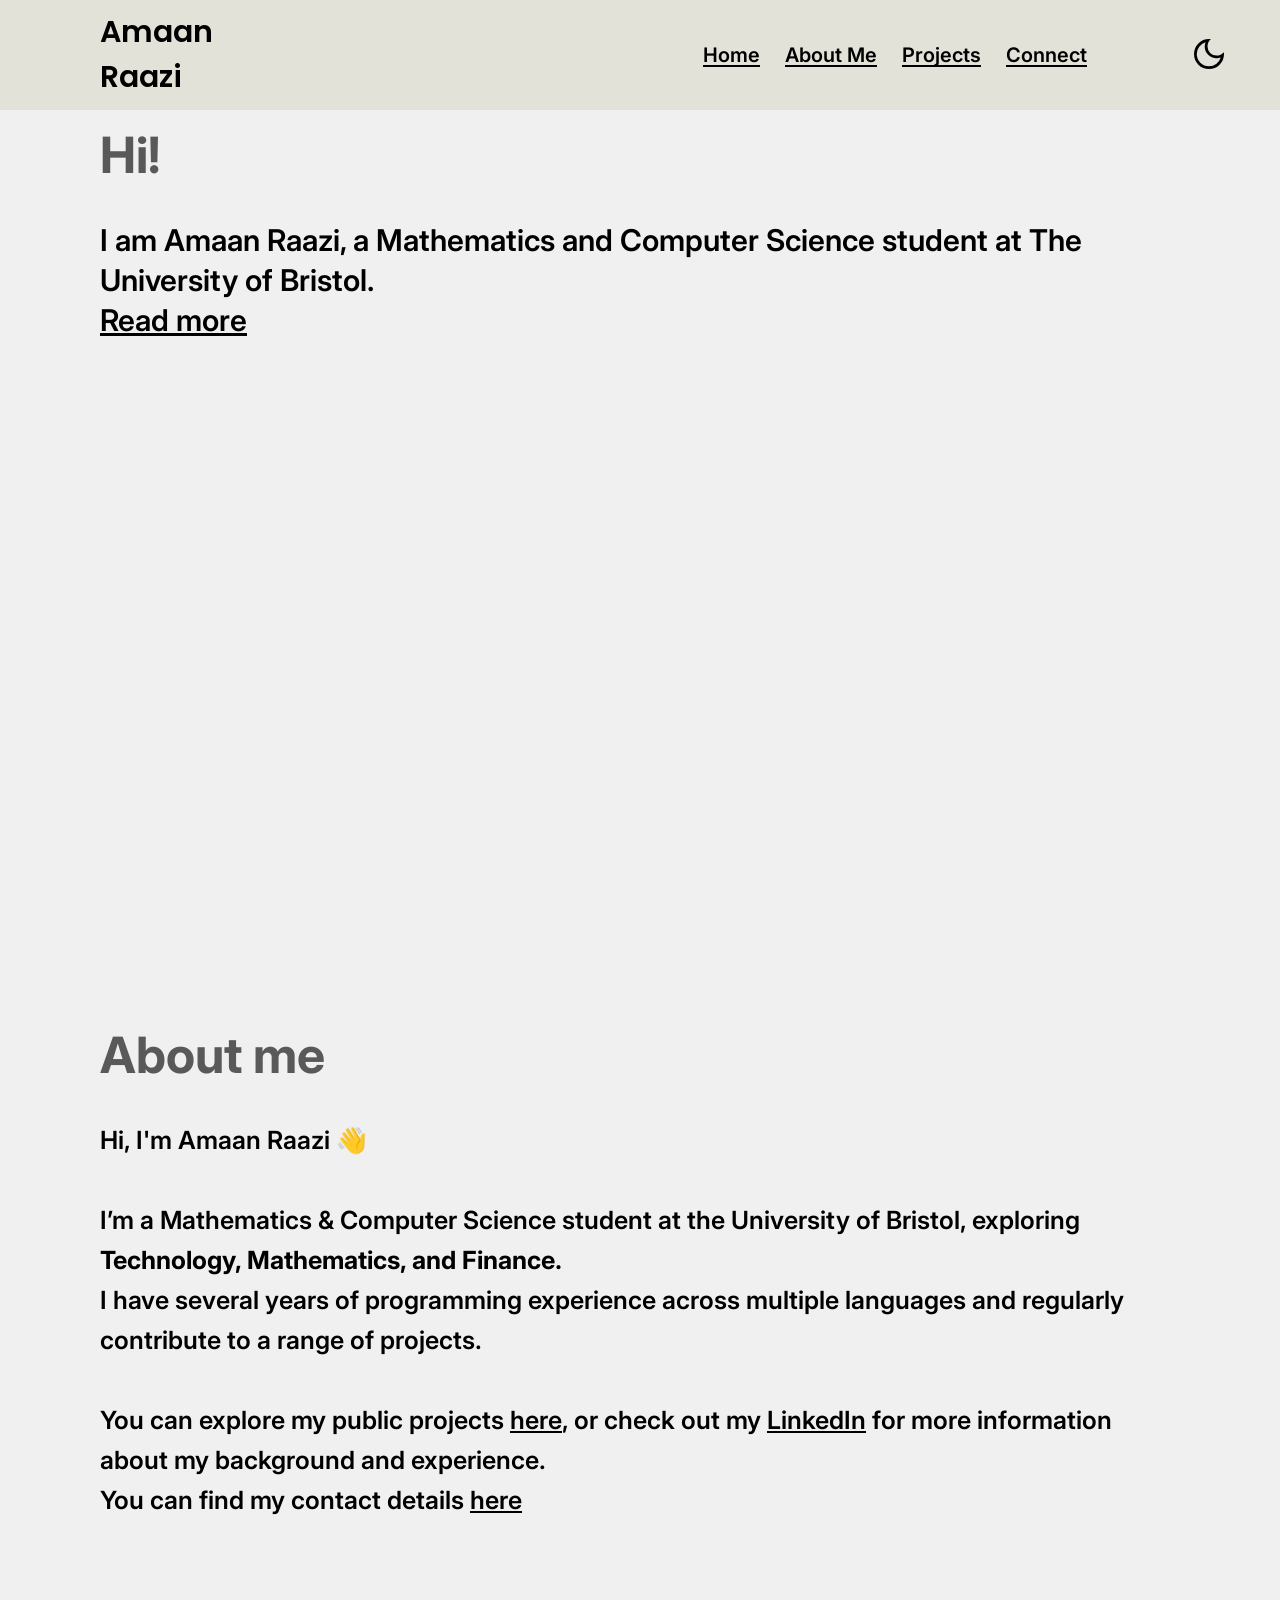
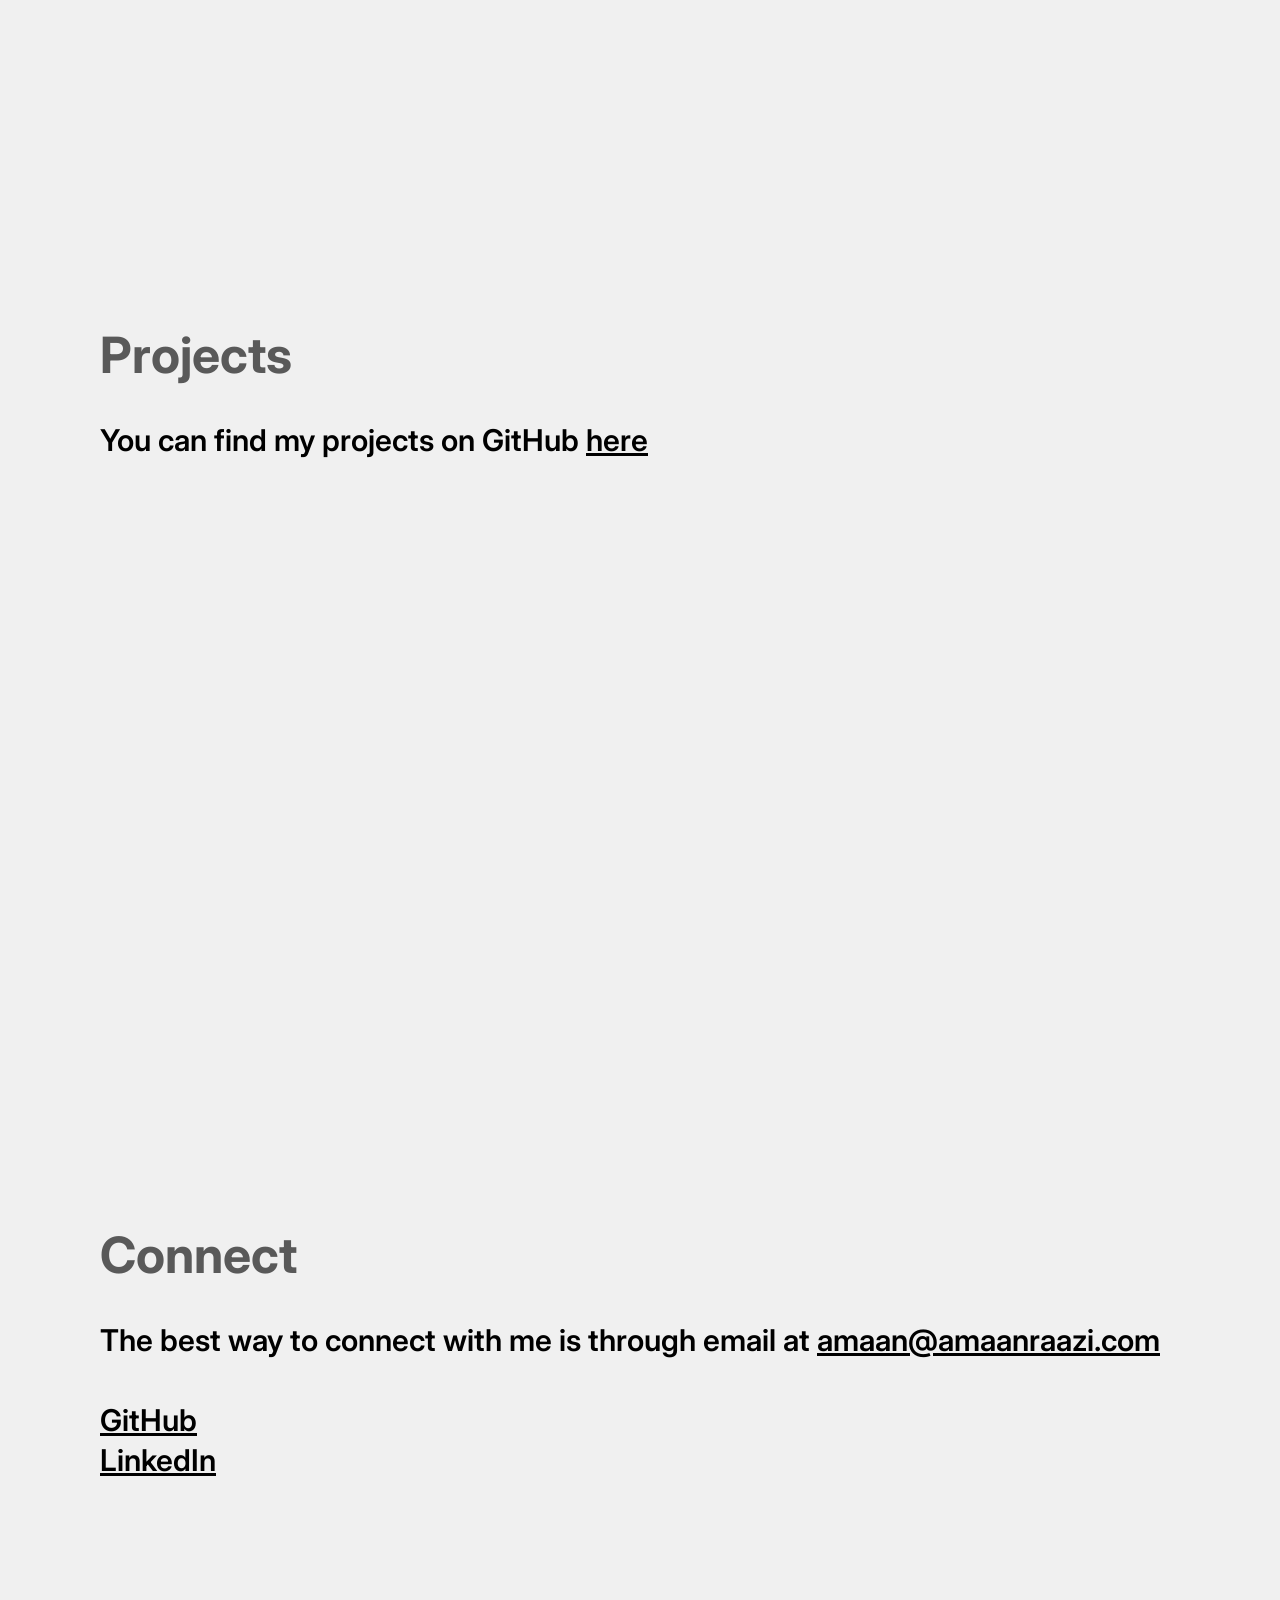
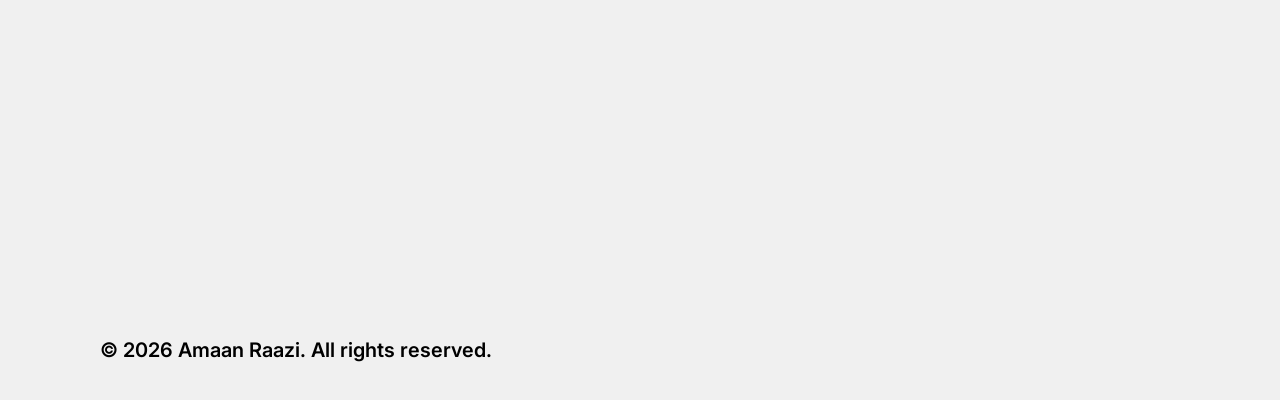
==== commit d185ffbc: "Updated email" ====
--- a/index.html
+++ b/index.html
@@ -51,7 +51,7 @@
 
 <div class="section" id="connect">
     <p class="heading">Connect</p>
-    <p>The best way to connect with me is through email at <a href="mailto:info@amaanraazi.com">info@amaanraazi.com</a>
+    <p>The best way to connect with me is through email at <a href="mailto:amaan@amaanraazi.com">amaan@amaanraazi.com</a>
     </p>
     <br>
     <a class="social-link" href="https://github.com/amaan-raazi">GitHub</a>
